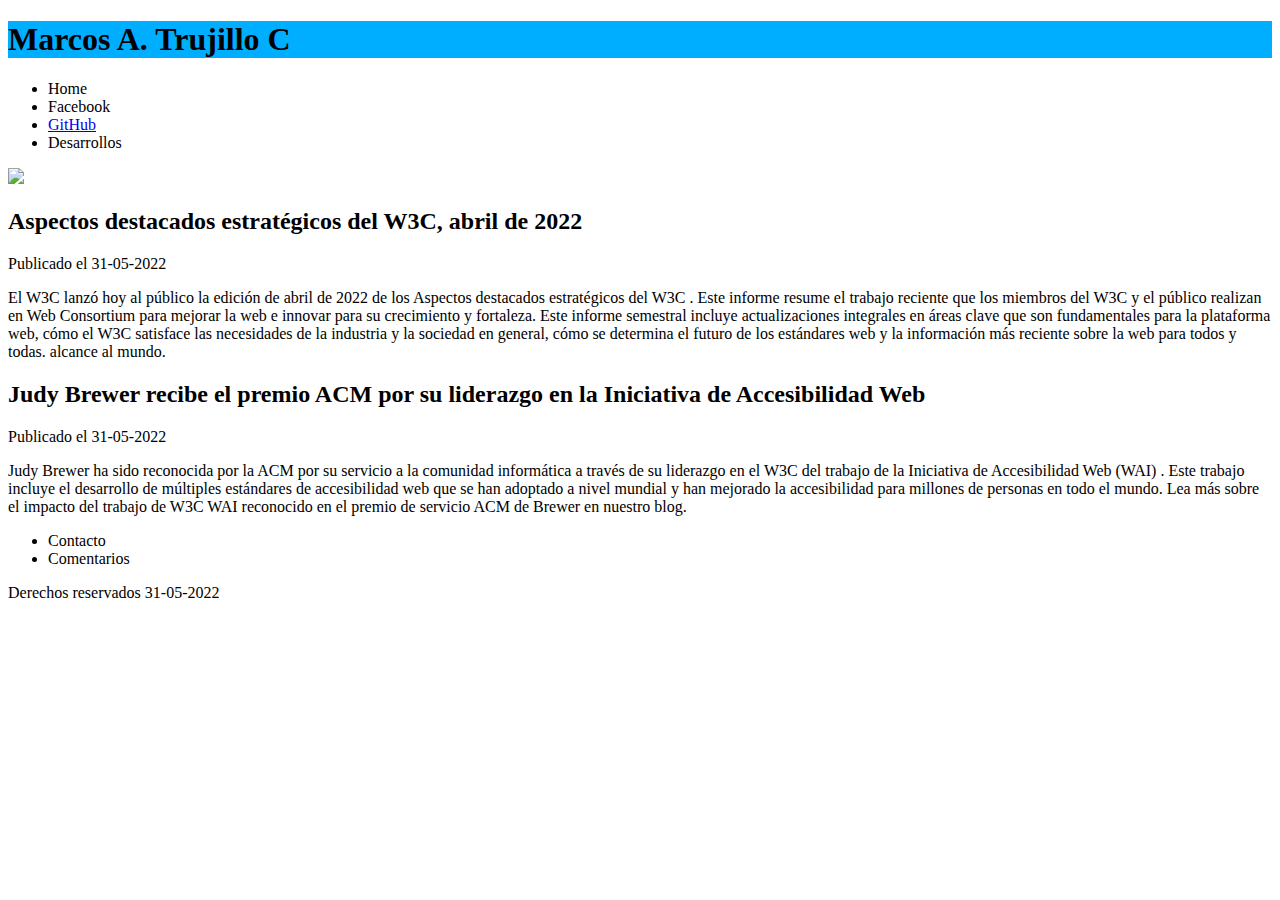
==== index.html @ f020f2ea "Inicio de portafolio prueba 1" ====
<!DOCTYPE html>
<html lang="es">
    <head>
        <meta charset="utf-8"/>
        <title>Portafolio Web</title>
        <meta name="author" content="Marcos Trujillo"/>
        <meta name="description" content="Portafolio personal de las aplicaciones en desarrollo o completadas"/>
        <meta name="keywords" content="Aplicacion de Inventario, Marcos Trujillo, Desarrollos, App"/>
    </head>
    <body> 
        <header style="background: rgb(0, 174, 255)">
            <h1>Marcos A. Trujillo C</h1>
        </header>
        <nav>
            <ul>
                <li>Home</li>
                <li>Facebook</li>
                <li><a href="https://github.com/MarcsAntonio">GitHub</a></li>
                <li>Desarrollos</li>
            </ul>
        </nav>

        <selection>
            <article>
                <img src="https://avatars.githubusercontent.com/u/71569909?s=400&u=35265430dc90ed13cbc87dc9819ce7b0c0b07b33&v=4"/>
                <h2>Aspectos destacados estratégicos del W3C, abril de 2022</h2>
                <time datetime="31-05-2022">Publicado el 31-05-2022</time>
                <p>El W3C lanzó hoy al público la edición de abril de 2022 de los Aspectos destacados estratégicos del W3C .

                    Este informe resume el trabajo reciente que los miembros del W3C y el público realizan en Web Consortium para mejorar la web e innovar para su crecimiento y fortaleza.
                    
                    Este informe semestral incluye actualizaciones integrales en áreas clave que son fundamentales para la plataforma web, cómo el W3C satisface las necesidades de la industria y la sociedad en general, cómo se determina el futuro de los estándares web y la información más reciente sobre la web para todos y todas. alcance al mundo.</p>
            </article>
            <article>
                <h2>Judy Brewer recibe el premio ACM por su liderazgo en la Iniciativa de Accesibilidad Web</h2>
                <time datetime="31-05-2022">Publicado el 31-05-2022</time>
                <p>Judy Brewer ha sido reconocida por la ACM  por su servicio a la comunidad informática a través de su liderazgo en el W3C del trabajo de la Iniciativa de Accesibilidad Web (WAI) .

                    Este trabajo incluye el desarrollo de múltiples estándares de accesibilidad web que se han adoptado a nivel mundial y han mejorado la accesibilidad para millones de personas en todo el mundo.
                    
                    Lea más sobre el impacto del trabajo de W3C WAI reconocido en el premio de servicio ACM de Brewer en nuestro blog.</p>
            </article>
        </selection>

        <aside>
            <ul>
                <li>Contacto</li>
                <li>Comentarios</li>
            </ul>
        </aside>
            
        <footer>
            Derechos reservados 31-05-2022
        </footer>
    </body>
</html>
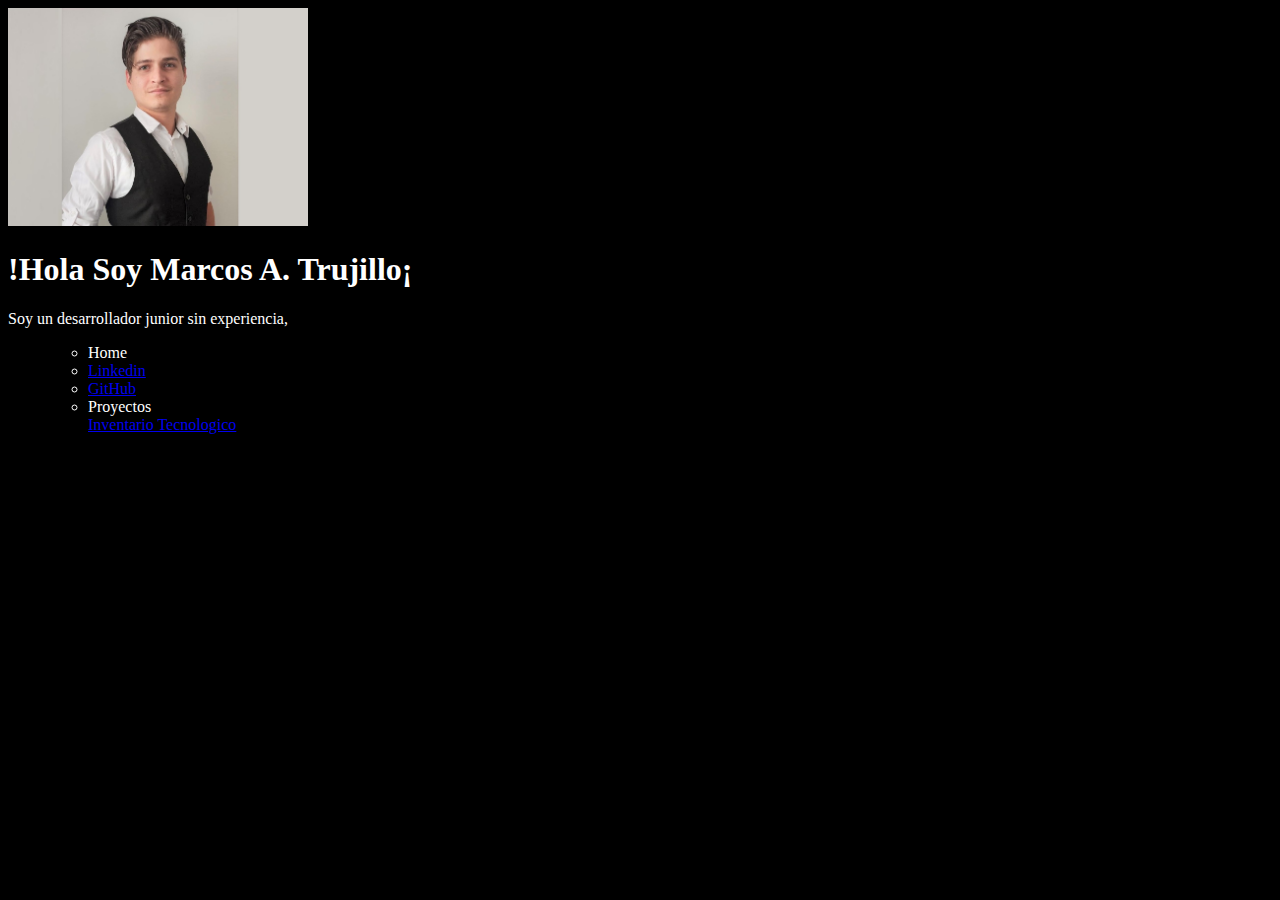
==== commit b8b200bf: "Actualizacion de Archivos" ====
--- a/index.html
+++ b/index.html
@@ -2,43 +2,44 @@
 <html lang="es">
     <head>
         <meta charset="utf-8"/>
-        <title>Portafolio Web</title>
+        <title>Portafolio</title>
         <meta name="author" content="Marcos Trujillo"/>
         <meta name="description" content="Portafolio personal de las aplicaciones en desarrollo o completadas"/>
         <meta name="keywords" content="Aplicacion de Inventario, Marcos Trujillo, Desarrollos, App"/>
+        <link rel="stylesheet" href="style.css">
     </head>
-    <body> 
-        <header style="background: rgb(0, 174, 255)">
-            <h1>Marcos A. Trujillo C</h1>
+    <body id="Fondo"> 
+        <img src="Imag/mt.jpg" width="300px"/>
+        <header id="Nombre">
+            <h1>!Hola Soy Marcos A. Trujillo¡</h1>
+            <p>
+                Soy un desarrollador junior sin experiencia, 
+            </p>
         </header>
-        <nav>
+        <nav id="Links">
             <ul>
+            <menu>
                 <li>Home</li>
-                <li>Facebook</li>
+                <li><a href="https://www.linkedin.com/in/marcos-antonio-trujillo-contreras-767026148/">Linkedin</a></li>
                 <li><a href="https://github.com/MarcsAntonio">GitHub</a></li>
-                <li>Desarrollos</li>
+                <li>Proyectos</li>
+                <a href="Page/InvBD1.html">Inventario Tecnologico</a>
+            </menu>
             </ul>
         </nav>
 
         <selection>
             <article>
-                <img src="https://avatars.githubusercontent.com/u/71569909?s=400&u=35265430dc90ed13cbc87dc9819ce7b0c0b07b33&v=4"/>
-                <h2>Aspectos destacados estratégicos del W3C, abril de 2022</h2>
-                <time datetime="31-05-2022">Publicado el 31-05-2022</time>
-                <p>El W3C lanzó hoy al público la edición de abril de 2022 de los Aspectos destacados estratégicos del W3C .
-
-                    Este informe resume el trabajo reciente que los miembros del W3C y el público realizan en Web Consortium para mejorar la web e innovar para su crecimiento y fortaleza.
-                    
-                    Este informe semestral incluye actualizaciones integrales en áreas clave que son fundamentales para la plataforma web, cómo el W3C satisface las necesidades de la industria y la sociedad en general, cómo se determina el futuro de los estándares web y la información más reciente sobre la web para todos y todas. alcance al mundo.</p>
+                <h2>Intereses</h2>
+                <p></p>
             </article>
             <article>
-                <h2>Judy Brewer recibe el premio ACM por su liderazgo en la Iniciativa de Accesibilidad Web</h2>
-                <time datetime="31-05-2022">Publicado el 31-05-2022</time>
-                <p>Judy Brewer ha sido reconocida por la ACM  por su servicio a la comunidad informática a través de su liderazgo en el W3C del trabajo de la Iniciativa de Accesibilidad Web (WAI) .
-
-                    Este trabajo incluye el desarrollo de múltiples estándares de accesibilidad web que se han adoptado a nivel mundial y han mejorado la accesibilidad para millones de personas en todo el mundo.
-                    
-                    Lea más sobre el impacto del trabajo de W3C WAI reconocido en el premio de servicio ACM de Brewer en nuestro blog.</p>
+                <h2>Metas</h2>
+                <p></p>
+            </article>
+            <article>
+                <h2>Contactame</h2>
+                <p></p>     
             </article>
         </selection>
 
--- a/style.css
+++ b/style.css
@@ -0,0 +1,24 @@
+#Nombre {
+color: white;
+}
+
+#Links {
+color: white;
+}
+
+#Fondo {
+background: rgb(0, 0, 0);
+
+}
+
+#Letras {
+Color: black
+}
+
+#Imagen {
+Color: 
+}
+
+#RedesIcono {
+Color: 
+}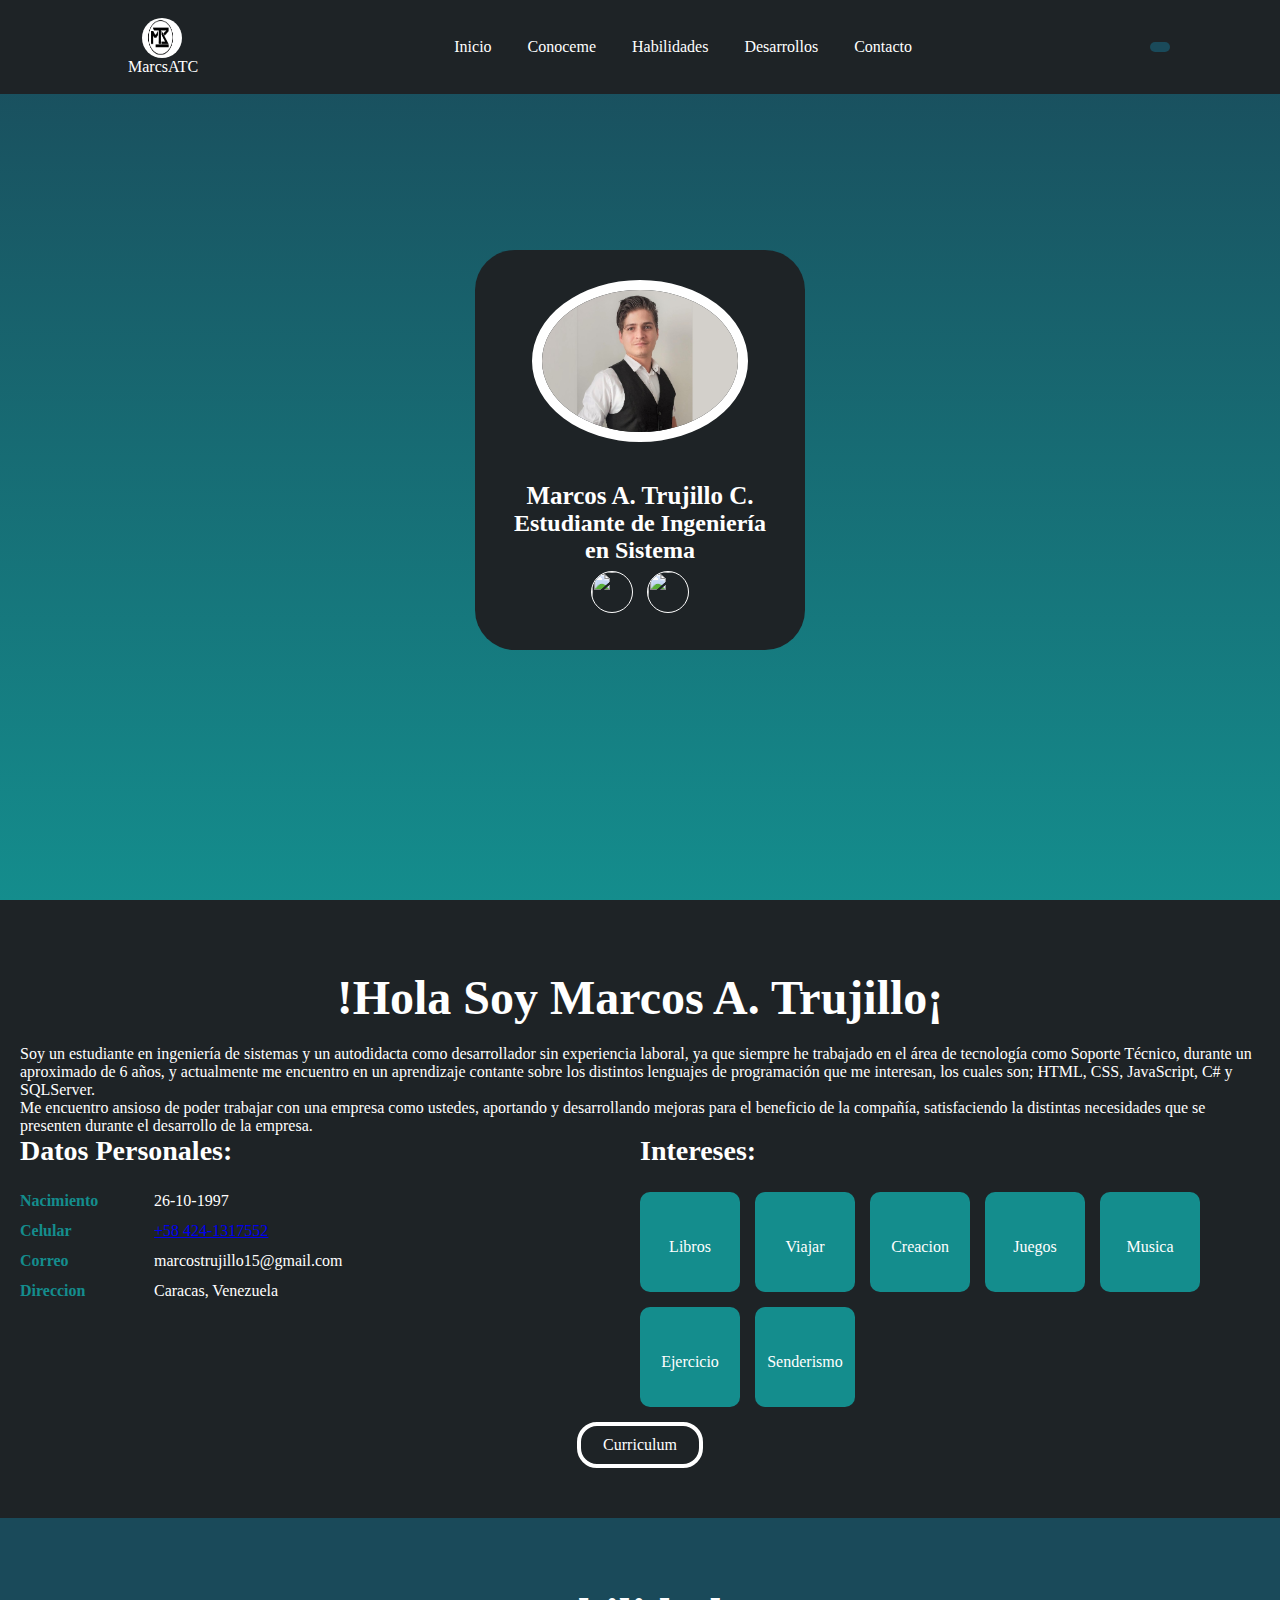
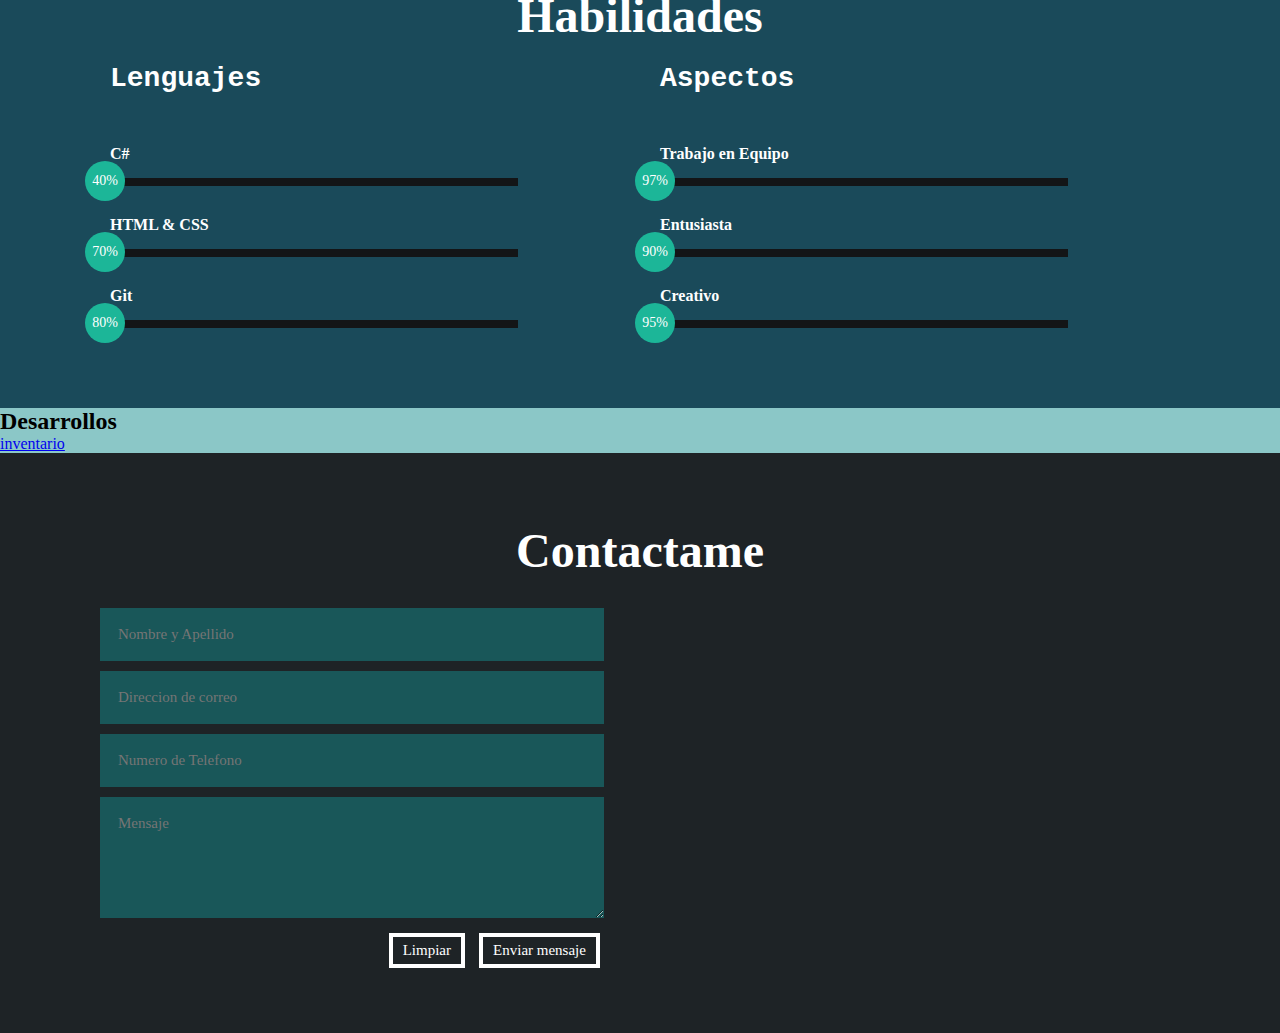
==== commit 21440e2e: "Actualizacion de Portafolio y correccion de errores" ====
--- a/index.html
+++ b/index.html
@@ -1,57 +1,220 @@
 <!DOCTYPE html>
 <html lang="es">
     <head>
+        <title>Portafolio</title>
         <meta charset="utf-8"/>
-        <title>Portafolio</title>
         <meta name="author" content="Marcos Trujillo"/>
         <meta name="description" content="Portafolio personal de las aplicaciones en desarrollo o completadas"/>
         <meta name="keywords" content="Aplicacion de Inventario, Marcos Trujillo, Desarrollos, App"/>
         <link rel="stylesheet" href="style.css">
+        <link rel="stylesheet" href="https://cdnjs.cloudflare.com/ajax/libs/font-awesome/6.2.0/css/all.min.css" integrity="sha512-xh6O/CkQoPOWDdYTDqeRdPCVd1SpvCA9XXcUnZS2FmJNp1coAFzvtCN9BmamE+4aHK8yyUHUSCcJHgXloTyT2A==" crossorigin="anonymous" referrerpolicy="no-referrer" />
     </head>
-    <body id="Fondo"> 
-        <img src="Imag/mt.jpg" width="300px"/>
-        <header id="Nombre">
-            <h1>!Hola Soy Marcos A. Trujillo¡</h1>
-            <p>
-                Soy un desarrollador junior sin experiencia, 
-            </p>
-        </header>
-        <nav id="Links">
-            <ul>
-            <menu>
-                <li>Home</li>
-                <li><a href="https://www.linkedin.com/in/marcos-antonio-trujillo-contreras-767026148/">Linkedin</a></li>
-                <li><a href="https://github.com/MarcsAntonio">GitHub</a></li>
-                <li>Proyectos</li>
-                <a href="Page/InvBD1.html">Inventario Tecnologico</a>
-            </menu>
-            </ul>
-        </nav>
-
-        <selection>
-            <article>
-                <h2>Intereses</h2>
-                <p></p>
-            </article>
-            <article>
-                <h2>Metas</h2>
-                <p></p>
-            </article>
-            <article>
+    <body> 
+        <!-- Contenedor del menu encabezado -->
+        <div class="contenedor-header">
+            <header>
+                <div class="logo">
+                    <a href="#inicio"><img src="Imag/Logo.png" alt="imagen logo">MarcsATC</a>
+                </div>
+                <nav id="nav">
+                    <ul>
+                        <li><a href="#inicio">Inicio</a></li>
+                        <li><a href="#conoceme">Conoceme</a></li>
+                        <li><a href="#habilidades">Habilidades</a></li>
+                        <li><a href="#desarrollos">Desarrollos</a></li>
+                        <li><a href="#contacto">Contacto</a></li>
+                    </ul>
+                </nav>
+                <div class="nav-responsive">
+                    <i class="fa-solid fa-bars"></i>
+                </div>
+            </header>
+        </div>
+        <!-- Contenedor del Perfil -->
+        <section class="inicio" id="inicio">
+            <div class="contenedor-banner">
+                <div class="contenedor-img">
+                    <img src="Imag/mt.jpg" alt="foto de perfil"/>
+                </div>
+                <h1>Marcos A. Trujillo C.</h1>
+                <h2>Estudiante de Ingeniería en Sistema</h2>
+                <div class="link">
+                    <a href="https://www.linkedin.com/in/marcos-antonio-trujillo-contreras-767026148/"><img src="Imag/linkedin (2).png" id="Linkedin"/></a>
+                    <a href="https://github.com/MarcsAntonio"><img src="Imag/Github.png" id="Github"/></a>
+                </div>
+            </div>
+        </section>
+        <!-- Conoceme -->
+        <section class="conoceme" id="conoceme">
+            <div class="contenedor-sobremi">
+                <h2>!Hola Soy Marcos A. Trujillo¡</h2>
+                <p>Soy un estudiante en ingeniería de sistemas y un autodidacta como desarrollador sin experiencia laboral, ya que siempre he trabajado en el área de tecnología como Soporte Técnico, durante un aproximado de 6 años, y actualmente me encuentro en un aprendizaje contante sobre los distintos lenguajes de programación que me interesan, los cuales son; HTML, CSS, JavaScript, C# y SQLServer.</p>
+                <p>Me encuentro ansioso de poder trabajar con una empresa como ustedes, aportando y desarrollando mejoras para el beneficio de la compañía, satisfaciendo la distintas necesidades que se presenten durante el desarrollo de la empresa.</p>
+                <div class="fila">
+                    <div class="col">
+                        <!-- Datos Personales -->
+                        <h3>Datos Personales:</h3>
+                        <ul>
+                            <li>
+                                <strong>Nacimiento</strong>
+                                <i class="fa-solid fa-cake-candles"></i>
+                                26-10-1997
+                            </li>
+                            <li>
+                                <strong>Celular</strong>
+                                <i class="fa-solid fa-phone"></i>
+                                <a href="https://wa.me/+584241317552">+58 424-1317552</a>
+                            </li>
+                            <li>
+                                <strong>Correo</strong>
+                                <i class="fa-solid fa-envelope"></i>
+                                marcostrujillo15@gmail.com
+                            </li>
+                            <li>
+                                <strong>Direccion</strong>
+                                <i class="fa-solid fa-location-dot"></i>
+                                Caracas, Venezuela
+                            </li>
+                        </ul>
+                    </div>
+                        <!--Intereses-->
+                    <div class="col">
+                        <h3>Intereses:</h3>
+                        <div class="contenedor-intereses">
+                            <div class="intereses">
+                                <i class="fa-solid fa-book"></i>
+                                <span>Libros</span>
+                            </div>
+                            <div class="intereses">
+                                <i class="fa-solid fa-plane"></i>
+                                <span>Viajar</span>
+                            </div>
+                            <div class="intereses">
+                                <i class="fa-solid fa-code"></i>
+                                <span>Creacion</span>
+                            </div>
+                            <div class="intereses">
+                                <i class="fa-solid fa-gamepad"></i>
+                                <span>Juegos</span>
+                            </div>
+                            <div class="intereses">
+                                <i class="fa-solid fa-music"></i>
+                                <span>Musica</span>
+                            </div>
+                            <div class="intereses">
+                                <i class="fa-solid fa-dumbbell"></i>
+                                <span>Ejercicio</span>
+                            </div>
+                            <div class="intereses">
+                                <i class="fa-solid fa-person-hiking"></i>
+                                <span>Senderismo</span>
+                            </div>
+                        </div>
+                    </div>
+                </div>
+            </div>
+            <button>
+                Curriculum <i class="fa-solid fa-download"></i>
+                <span class="overlay"></span>
+            </button>
+        </section>
+        <section class="habilidades" id="habilidades">
+            <div class="contenedor-habilidades">
+                <h2>Habilidades</h2>
+                <div class="fila">
+                    <div class="col">
+                        <h3>Lenguajes</h3>
+                        <div class="habilidad">
+                            <span>C#</span>
+                            <div class="barra-habilidades">
+                                <div class="progreso CSharp">
+                                    <span>40%</span>
+                                </div>
+                            </div>
+                        </div>
+                        <div class="habilidad">
+                            <span>HTML & CSS</span>
+                            <div class="barra-habilidades">
+                                <div class="progreso HTMLCSS">
+                                    <span>70%</span>
+                                </div>
+                            </div>
+                        </div>
+                        <div class="habilidad">
+                            <span>Git</span>
+                            <div class="barra-habilidades">
+                                <div class="progreso Git">
+                                    <span>80%</span>
+                                </div>
+                            </div>
+                        </div>
+                    </div>
+                    <div class="col">
+                        <h3>Aspectos</h3>
+                        <div class="habilidad">
+                            <span>Trabajo en Equipo</span>
+                            <div class="barra-habilidades">
+                                <div class="progreso TBE">
+                                    <span>97%</span>
+                                </div>
+                            </div>
+                        </div>
+                        <div class="habilidad">
+                            <span>Entusiasta</span>
+                            <div class="barra-habilidades">
+                                <div class="progreso Ent">
+                                    <span>90%</span>
+                                </div>
+                            </div>
+                        </div>
+                        <div class="habilidad">
+                            <span>Creativo</span>
+                            <div class="barra-habilidades">
+                                <div class="progreso Cre">
+                                    <span>95%</span>
+                                </div>
+                            </div>
+                        </div>
+                    </div>
+                </div>    
+            </div>
+        </section>
+        <section class="desarrollos" id="desarrollos">
+            <h2>Desarrollos</h2>
+                <a href="Page/InvBD1.html">inventario</a>
+            <p></p>
+        </section>
+        <section class="contacto" id="contacto">
+            <div class="contenedor-contacto">
                 <h2>Contactame</h2>
-                <p></p>     
-            </article>
-        </selection>
-
-        <aside>
-            <ul>
-                <li>Contacto</li>
-                <li>Comentarios</li>
-            </ul>
-        </aside>
-            
+                <div class="fila">
+                    <!--Datos-->
+                    <div class="col">
+                        <input type="text" name="Usuario" placeholder="Nombre y Apellido" id="nombre" required>
+                        <input type="email" name="Correo" placeholder="Direccion de correo" id="correo" required>
+                        <input type="number" name="Numero de Celular" placeholder="Numero de Telefono" id="telefono" min="0" required>
+                        <textarea placeholder="Mensaje" cols="30" rows="5" name="comenatrio" id="comentario"></textarea>
+                        <div class="botones">
+                            <button type="reset">
+                                Limpiar
+                                <span class="overlay"></span>
+                            </button>
+                            <button type="submit" id="submit">
+                                Enviar mensaje
+                                <i class="fa-solid fa-envelope"></i>
+                                <span class="overlay"></span>
+                            </button>
+                        </div>
+                    </div>
+                    <br>
+                    <!--Mapa-->
+                    <div class="col">
+                        <iframe src="https://www.google.com/maps/embed?pb=!1m18!1m12!1m3!1d7846.151218393982!2d-66.87967472554894!3d10.49470591943864!2m3!1f0!2f0!3f0!3m2!1i1024!2i768!4f13.1!3m3!1m2!1s0x8c2a58e2736a4b19%3A0x971709a23ba9651a!2sLas%20Delicias%2C%20Caracas%201050%2C%20Distrito%20Capital!5e0!3m2!1ses!2sve!4v1669314837318!5m2!1ses!2sve" style="border:0;" allowfullscreen="" loading="lazy" referrerpolicy="no-referrer-when-downgrade"></iframe>
+                    </div>
+                </div>
+            </div>
+        </section>
         <footer>
-            Derechos reservados 31-05-2022
         </footer>
     </body>
 </html>--- a/style.css
+++ b/style.css
@@ -1,24 +1,407 @@
-#Nombre {
-color: white;
-}
-
-#Links {
-color: white;
-}
-
-#Fondo {
-background: rgb(0, 0, 0);
-
-}
-
-#Letras {
-Color: black
-}
-
-#Imagen {
-Color: 
-}
-
-#RedesIcono {
-Color: 
+@import url('https://fonts.googleapis.com/css2? family= Righteous & family= Work+Sans:wght@100;300;400;600;800 & display=swap');
+*{
+    box-sizing: border-box;
+    font-family: 'Work Sans';
+    margin: 0;
+    padding: 0;
+}
+
+/*te desliza a la pequeña parte de la pagina en la barra superior*/
+html{
+    scroll-behavior: smooth;
+}
+
+/*Menu*/
+.contenedor-header{
+    background: #1e2326;
+    position: fixed;
+    width: 100%;
+    top: 0;
+    left: 0;
+    z-index: 99;
+}
+.contenedor-header header{
+    max-width: 1100px;
+    margin: auto;
+    display: flex;
+    justify-content: space-between;
+    align-items: center;
+    padding: 15px 20px;
+}
+.contenedor-header header .logo a img{
+    width: 40px;
+    height: 40px;
+    margin-left: 14px;
+    border-radius: 30px;
+    align-items: center;
+}
+.contenedor-header header .logo a{
+    display: flex;
+    flex-direction: column;
+    justify-items: center;
+    color: #fff;
+    margin: 0 15px;
+    padding: 3px;
+    transition: .2s;
+    text-decoration: none;
+}
+.contenedor-header header ul{
+    display: flex;
+    list-style: none;
+}
+.contenedor-header header nav ul li a{
+    text-align: none;
+    color: #fff;
+    margin: 0 15px;
+    padding: 3px;
+    transition: .5s;
+    text-decoration: none;
+}
+.contenedor-header header nav ul li a:hover{
+    color: #148D8D;
+}
+.nav-responsive{
+    background-color: #1a4a5a;
+    color: #fff;
+    padding: 5px 10px;
+    border-radius: 5px;
+    cursor: pointer;
+    object-fit: ;
+}
+
+/* Contenedor del Perfil */
+.inicio{
+    background: linear-gradient(to top,#148D8D, #1a4a5a), url(Imag/mt.jpg);
+    background-size: cover;
+    height: 100vh;
+    color: #fff;
+    display: flex;
+    align-items: center;
+}
+
+.inicio .contenedor-banner{
+    padding: 30px;
+    background-color: #1e2326;
+    max-width: 330px;
+    margin: auto;
+    text-align: center;
+    border-radius: 40px;
+}
+.inicio .contenedor-banner img{
+    margin-top: 40px;
+    border: 10px solid #fff;
+    display: block;
+    width: 80%;
+    margin: auto;
+    border-radius: 100%;
+}
+.inicio .contenedor-banner h1{
+    margin-top: 40px;
+    font-size: 25px;
+    font-family: 'Righteous';
+}
+.inicio.contenedor-banner h2{
+    font-size: 15px;
+    font-weight: normal;
+}
+.inicio .contenedor-banner .link a img{
+    color:#fff;
+    display: inline-block;
+    text-decoration: none;
+    border: 1px solid #fff;
+    border-radius: 100%;
+    width: 42px;
+    height: 42px;
+    line-height: 42px;
+    margin: 7px 5px;
+    font-size: 20px;
+    transition: .3s;
+}
+
+/*al posicionar el cursor por la imagen cambia el color*/
+/*.inicio.contenedor-banner .link a img:hover{
+    background-color: #148D8D;
+    color: #148D8D;
+}*/
+
+/*Contenedor de conoceme*/
+
+.conoceme{
+    background-color:#1e2326;
+    color: #fff;
+    padding: 50px 20px;
+}
+.conoceme .section-sobremi{
+    max-width: 1150px;
+    margin: auto;
+}
+.conoceme h2{
+    font-size: 48px;
+    font-family: 'Righteous';
+    text-align: center;
+    padding: 20px 0;
+}
+.conoceme .section-sobremi p{
+    font: 18px;
+    line-height: 20px;
+    margin-bottom: 20px;
+}
+.conoceme .contenedor-sobremi p span{
+    color: #148D8D;
+    font-weight: bold;
+}
+.conoceme .fila{
+    display: flex;
+}
+.conoceme .fila .col{
+    width: 50%;
+}
+.conoceme .fila .col h3{
+    font-size:28px;
+    font-family: 'Righteous';
+    margin-bottom: 25px;
+}
+.conoceme .fila .col ul{
+    list-style: none;
+}
+.conoceme .fila .col ul li{
+    margin: 12px 0;
+}
+
+.conoceme .fila .col ul li strong{
+    display: inline-block;
+    color: #148D8D;
+    width: 130px;
+}
+.conoceme .fila .col ul li span{
+    background-color: #148D8D;
+    padding: 3px;
+    font-weight: bold;
+    border-radius:5px;
+}
+.conoceme .fila .col .contenedor-intereses{
+    display: flex;
+    flex-wrap: wrap;
+}
+.conoceme .fila .col .contenedor-intereses .intereses{
+    width: 100px;
+    height: 100px;
+    background-color: #148D8D;
+    border-radius: 10px;
+    margin: 0 15px 15px 0;
+    display: flex;
+    flex-direction: column;
+    align-items: center;
+    justify-content: center;
+    transition: .3s;
+}
+.conoceme .fila .col .contenedor-intereses .intereses:hover{
+    color: #1a4a5a;
+}
+.conoceme .fila .col .contenedor-intereses .intereses i{
+    font-size: 30px;
+    margin-bottom: 10px;
+}
+.conoceme button{
+    cursor: pointer;
+    background-color: transparent;
+    border: 4px solid #fff;
+    width: fit-content;
+    display: block;
+    margin: auto;
+    padding: 10px 22px;
+    font-size: 16px;
+    color: #fff;
+    position: relative;
+    z-index: 10;
+    border-radius: 20px;
+}
+.conoceme button .overlay{
+    position: absolute;
+    top: 0;
+    left: 0;
+    width: 0;
+    height: 100%;
+    z-index: -1;
+    transition: 1s;
+    border-radius: 15px;
+}
+.conoceme button:hover .overlay{
+    background-color: #1cb698;
+    width: 100%;
+}
+
+/*Contenedor de habilidades*/
+
+.habilidades{
+    background-color: #1a4a5a;
+    color: #fff;
+    padding: 50px 20px;
+}
+.habilidades .contenedor-habilidades{
+    max-width: 1100px;
+    margin: auto;
+}
+.habilidades h2{
+    font-size: 48px;
+    font-family: 'Righteous';
+    text-align: center;
+    padding: 20px 0;
+}
+.habilidades .contenedor-habilidades .fila{
+    display: flex;
+}
+.habilidades .contenedor-habilidades .fila .col{
+    width: 50%;
+    padding: 0 20px;
+}
+.habilidades .contenedor-habilidades .fila .col h3{
+    font-size: 28px;
+    font-family: 'Courier New', Courier, monospace;
+    margin-bottom: 10%;
+}
+.habilidades .contenedor-habilidades .fila .col .habilidad > span{
+    font-weight: bold;
+    display: block;
+    margin-bottom: 15px;
+}
+.habilidades .contenedor-habilidades .fila .col .habilidad .barra-habilidades{
+    height: 8px;
+    width: 80%;
+    background-color: #131517;
+    position: relative;
+    margin-bottom: 30px;
+}
+.habilidades .contenedor-habilidades .fila .col .habilidad .barra-habilidades .progreso{
+    background-color: #1cb698;
+    position: absolute;
+    top: 0;
+    left: 0;
+    height: 8px;
+}
+.habilidades .barra-habilidades span{
+    position: absolute;
+    height: 40px;
+    width: 40px;
+    background-color: #1cb698;
+    border-radius: 50px;
+    line-height: 40px;
+    text-align: center;
+    top: -17px;
+    right: -15px;
+    font-size: 14px;
+}
+.habilidades .contenedor-habilidades .fila .col .habilidad .CSharp{
+    width: 0%;
+    animation: 2s CSharp forwards;
+}
+@keyframes CSharp{
+    0%{width: 0%;}
+    100%{width: 40%;} 
+}
+.habilidades .contenedor-habilidades .fila .col .habilidad .HTMLCSS{
+    width: 0%;
+    animation: 2s HTMLCSS forwards;
+}
+@keyframes HTMLCSS{
+    0%{width: 0%;}
+    100%{width: 70%;} 
+}
+.habilidades .contenedor-habilidades .fila .col .habilidad .Git{
+    width: 0%;
+    animation: 2s Git forwards;
+}
+@keyframes Git{
+    0%{width: 0%;}
+    100%{width: 80%;} 
+}
+.habilidades .contenedor-habilidades .fila .col .habilidad .TBE{
+    width: 0%;
+    animation: 2s TBE forwards;
+}
+@keyframes TBE{
+    0%{width: 0%;}
+    100%{width: 97%;} 
+}
+.habilidades .contenedor-habilidades .fila .col .habilidad .Ent{
+    width: 0%;
+    animation: 2s Ent forwards;
+}
+@keyframes Ent{
+    0%{width: 0%;}
+    100%{width: 90%;} 
+}
+.habilidades .contenedor-habilidades .fila .col .habilidad .Cre{
+    width: 0%;
+    animation: 2s Cre forwards;
+}
+@keyframes Cre{
+    0%{width: 0%;}
+    100%{width: 95%;} 
+}
+
+/*Contenedor de desarrollos*/
+
+.desarrollos{
+    background-color: #148d8d7e;
+}
+
+/*Contenedor de contacto*/
+
+.contacto{
+    background-image: url(/Imag/blue-the-world-black-background-world-map-mainland-hd-wallpaper-preview.jpg);
+    background-position: center;
+    background-color: #1e2326;
+    color: #fff;
+    padding: 50px 0;
+}
+.contacto .contenedor-contacto{
+    max-width: 1100px;
+    margin: auto;
+}
+.contacto h2{
+    font-size: 48px;
+    font-family: 'Righteous';
+    text-align: center;
+    padding: 20px 0;
+}
+.contacto .fila{
+    display: flex;
+}
+.contacto .col{
+    width: 50%;
+    padding: 10px;
+    position: relative;
+}
+.contacto .col input, .contacto .col textarea{
+    display: block;
+    width: 95%;
+    padding: 18px;
+    border: none;
+    margin-bottom: 10px;
+    background-color: #148d8d7e;
+    color: #fff;
+    font-size: 15px;
+}
+.contenedor-contacto .col .botones button{
+    cursor: pointer;
+    background-color: transparent;
+    border: 4px solid #fff;
+    width: fit-content;
+    display: inline-block;
+    margin: 1%;
+    padding: 5px 10px;
+    font-size: 15px;
+    color: #fff;
+    position: relative;
+    z-index: 10;
+}
+.contenedor-contacto .col .botones{
+    text-align: right;
+    margin-right: 25px;
+}
+.contenedor-contacto .col iframe{
+    display: flex;
+    width: 100%;
+    height: 100%;
 }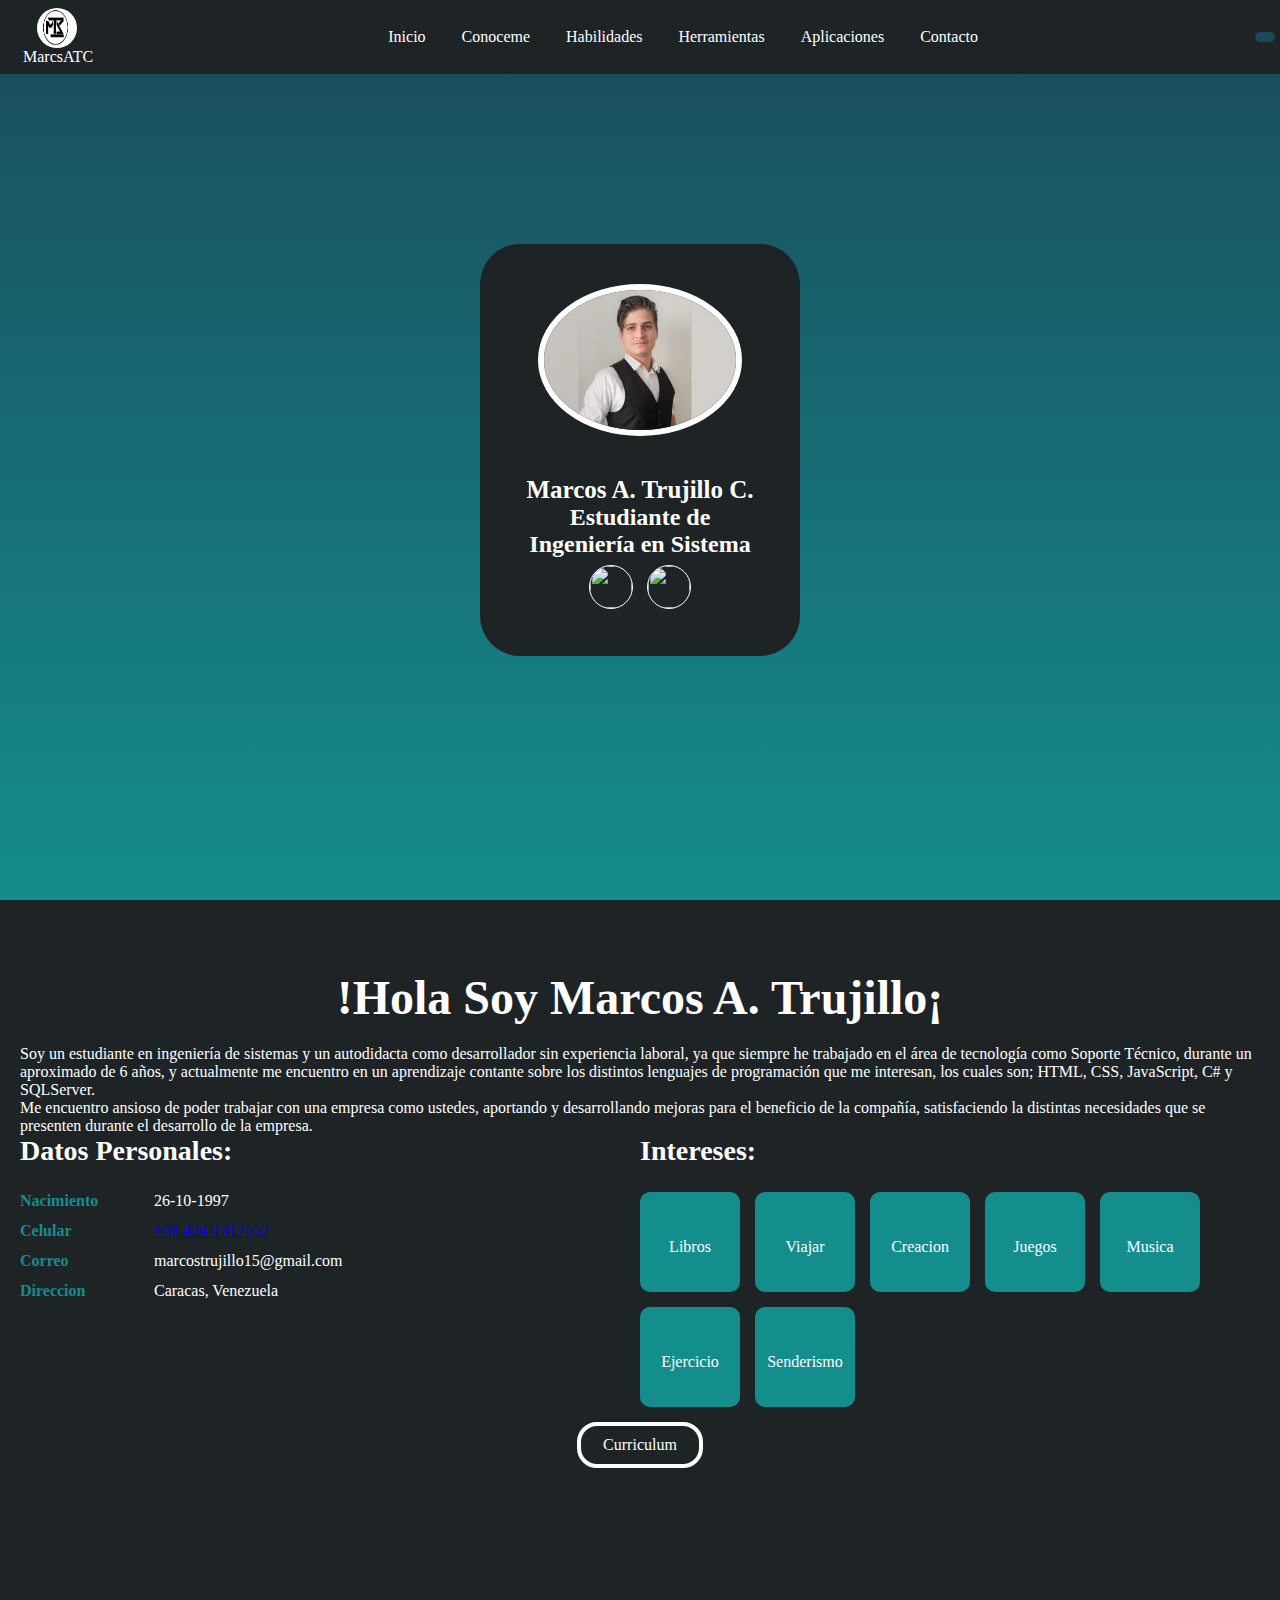
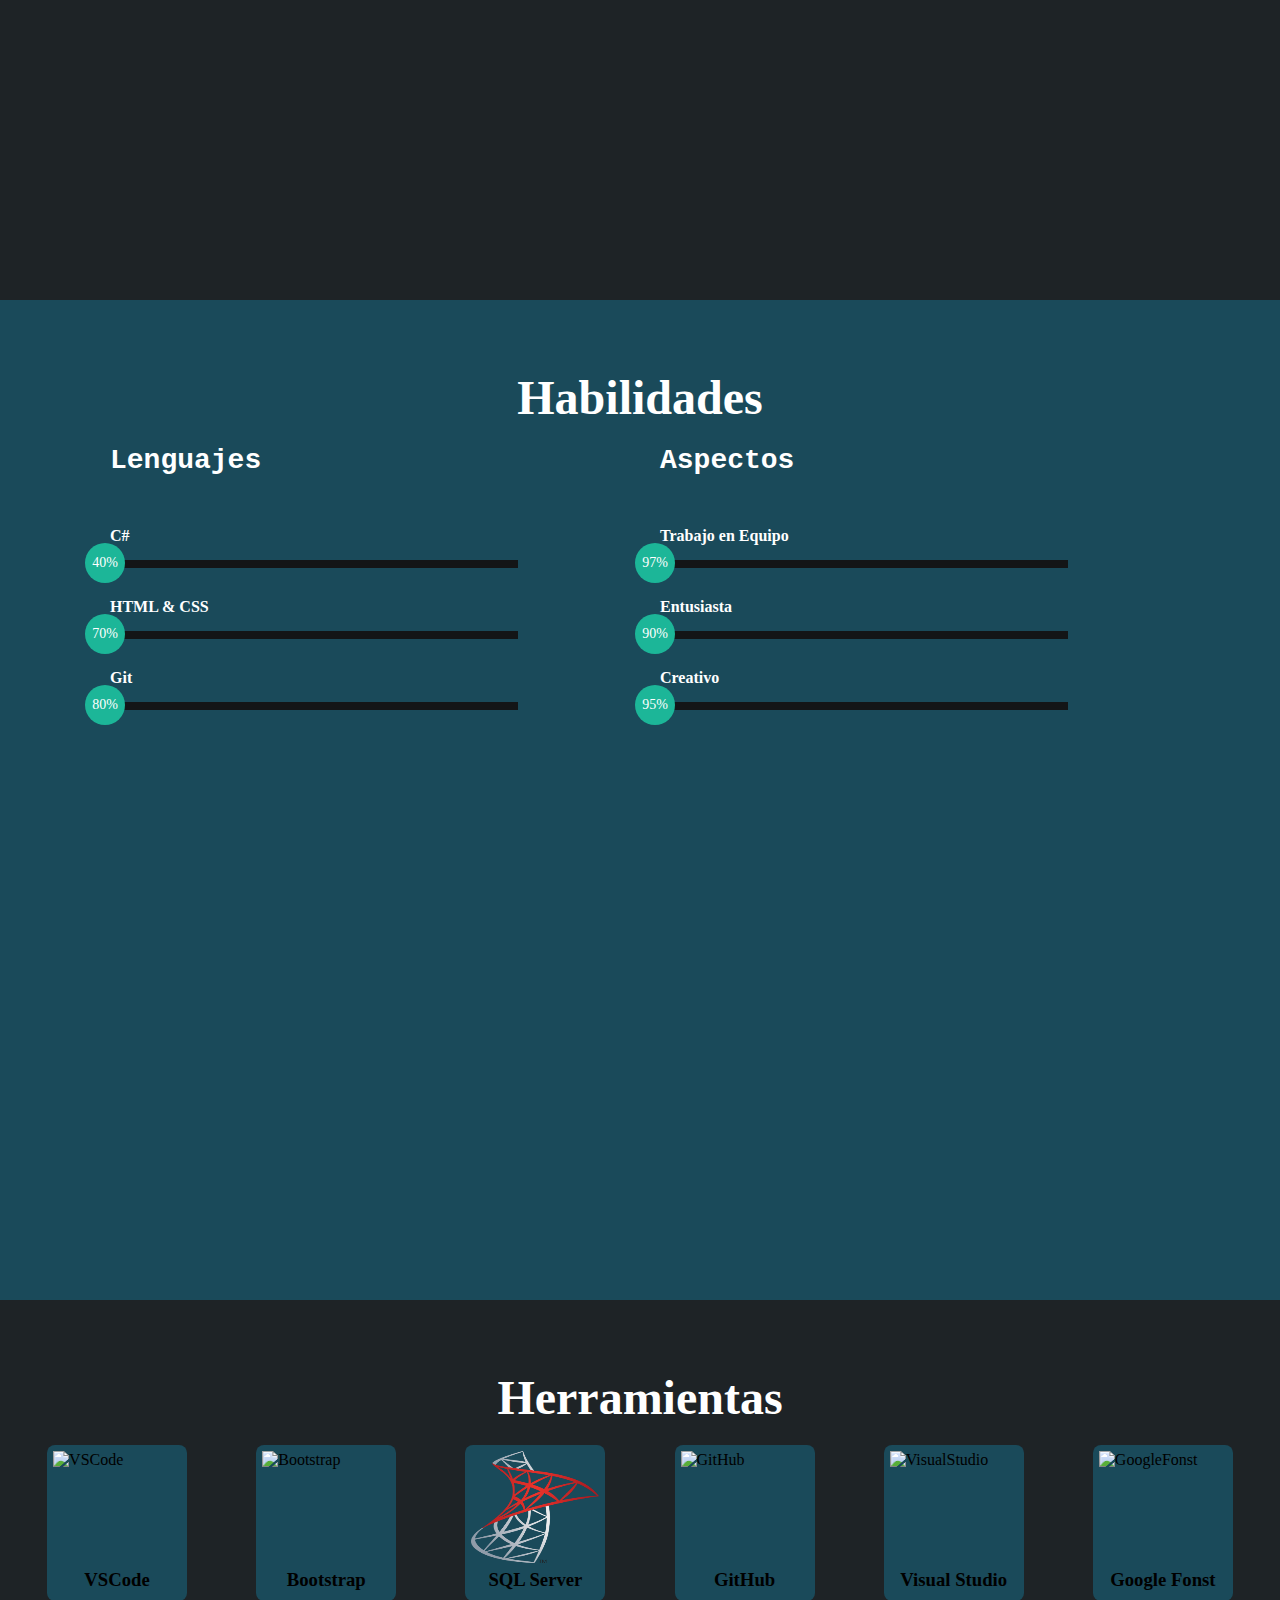
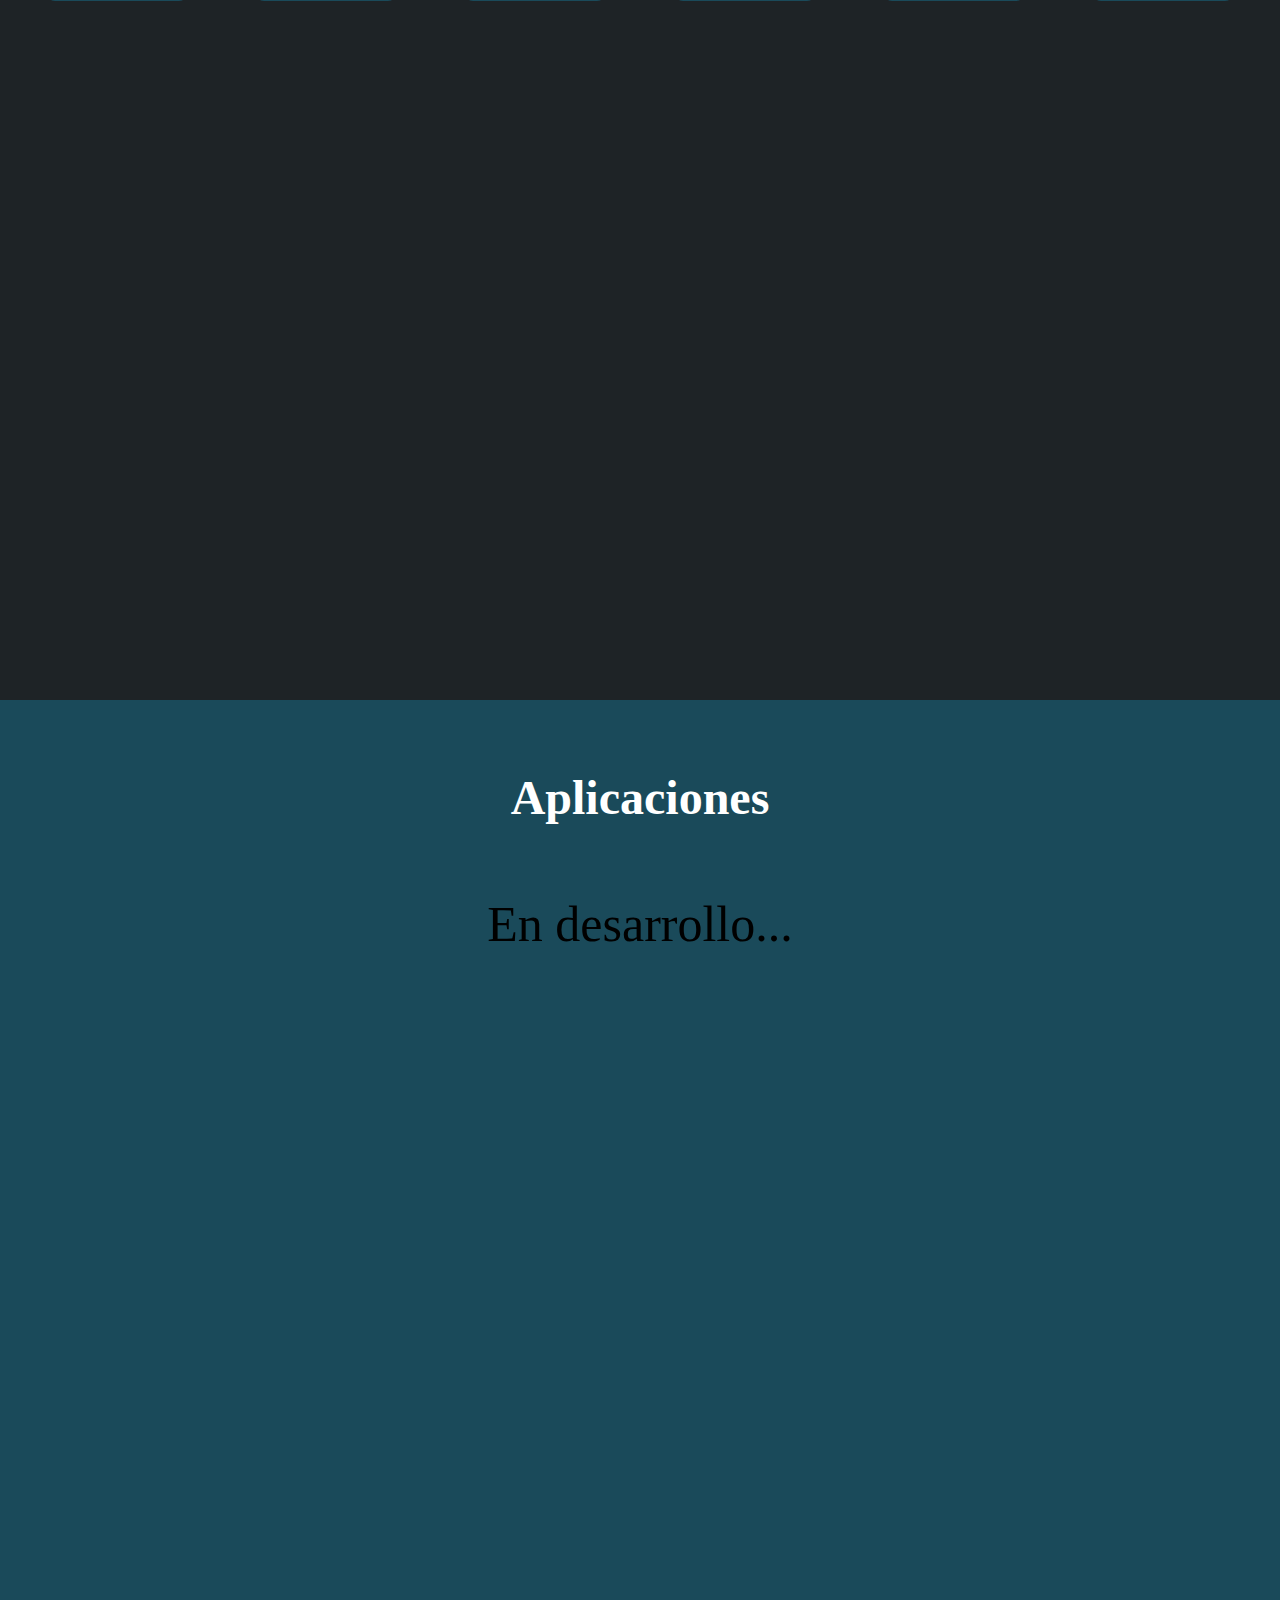
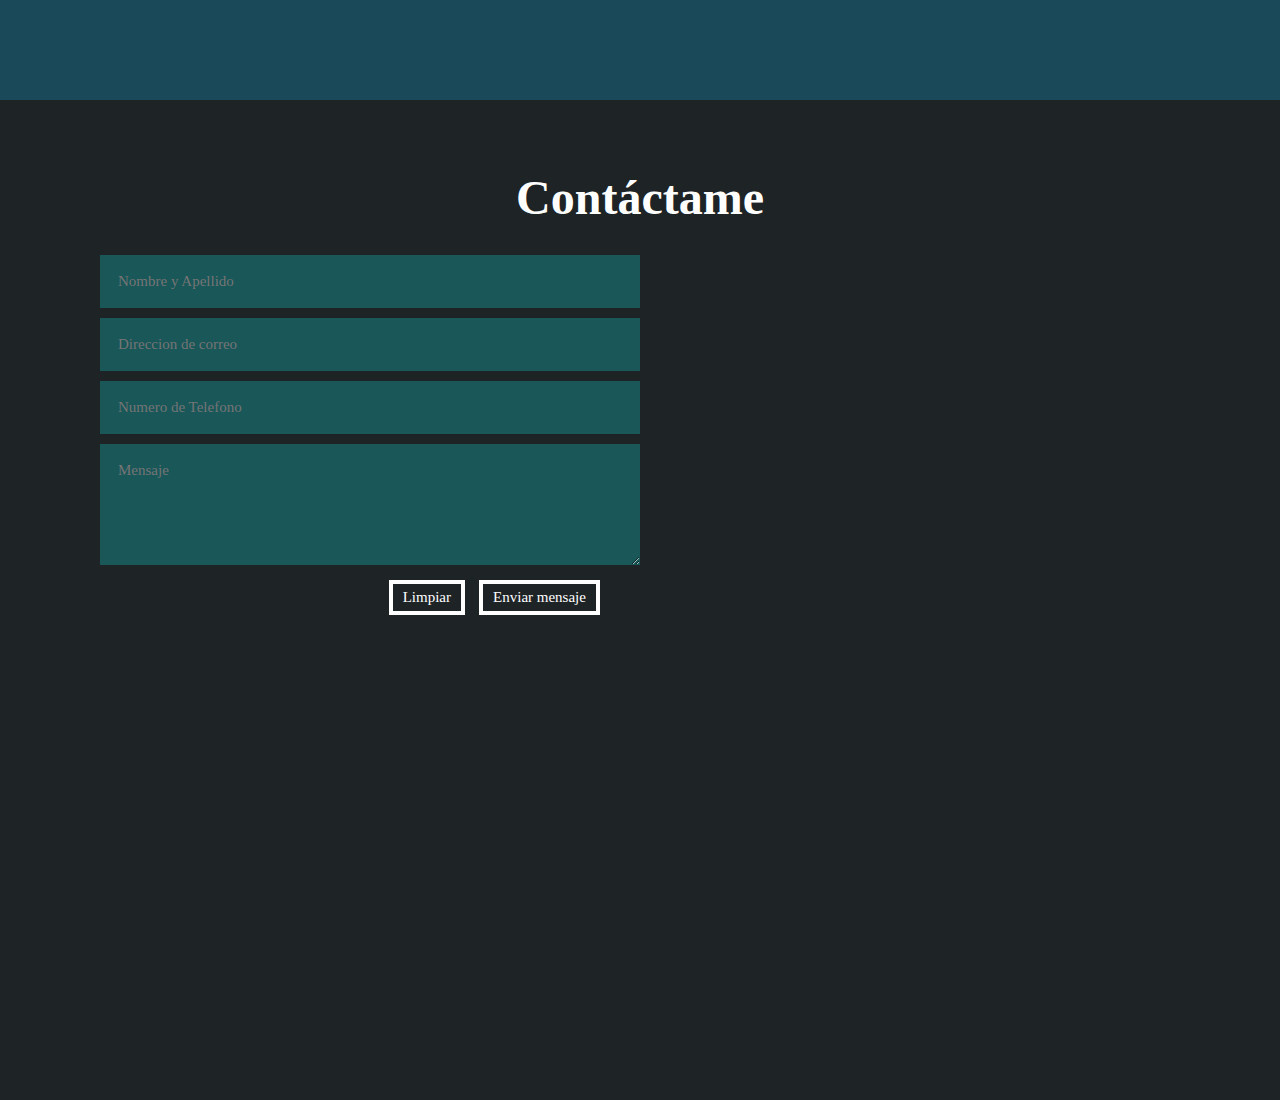
==== commit 72ca914b: "Ajuste de estilos en css, herramientas, app y ini" ====
--- a/index.html
+++ b/index.html
@@ -21,7 +21,8 @@
                         <li><a href="#inicio">Inicio</a></li>
                         <li><a href="#conoceme">Conoceme</a></li>
                         <li><a href="#habilidades">Habilidades</a></li>
-                        <li><a href="#desarrollos">Desarrollos</a></li>
+                        <li><a href="#herramientas">Herramientas</a></li>
+                        <li><a href="#aplicaciones">Aplicaciones</a></li>
                         <li><a href="#contacto">Contacto</a></li>
                     </ul>
                 </nav>
@@ -179,14 +180,75 @@
                 </div>    
             </div>
         </section>
-        <section class="desarrollos" id="desarrollos">
-            <h2>Desarrollos</h2>
-                <a href="Page/InvBD1.html">inventario</a>
-            <p></p>
+        <section class="herramientas" id="herramientas">
+            <div class="container">
+                <h2>Herramientas</h2>
+                <div class="container-tools">
+                    <div class="contenido" id="contenido">
+                        <div class="img-cont">
+                            <img src="Imag/vs-code-responsive-01-1.png" alt="VSCode">
+                        </div>
+                        <div class="name">
+                            <h3>VSCode</h3>
+                        </div>
+                    </div>
+                    <div class="contenido" id="contenido">
+                        <div class="img-cont">
+                            <img src="/Imag/bootstrap-logo-shadow.png" alt="Bootstrap">
+                        </div>
+                        <div class="name">
+                            <h3>Bootstrap</h3>
+                        </div>
+                    </div>
+                    <div class="contenido" id="contenido">
+                        <div class="img-cont">
+                            <img src="Imag/microsoft-sql-server-database-microsoft.png" alt="SQL-Server">
+                        </div>
+                        <div class="name">
+                            <h3>SQL Server</h3>
+                        </div>
+                    </div>
+                    <div class="contenido" id="contenido">
+                        <div class="img-cont">
+                            <img src="/Imag/gh-desktop.png" alt="GitHub">
+                        </div>
+                        <div class="name">
+                            <h3>GitHub</h3>
+                        </div>
+                    </div>
+                    <div class="contenido" id="contenido">
+                        <div class="img-cont">
+                            <img src="/Imag/Product-Icon.svg" alt="VisualStudio">
+                        </div>
+                        <div class="name">
+                            <h3>Visual Studio</h3>
+                        </div>
+                    </div>
+                    <div class="contenido" id="contenido">
+                        <div class="img-cont">
+                            <img src="/Imag/Google-Fonts-Logo.png" alt="GoogleFonst">
+                        </div>
+                        <div class="name">
+                            <h3>Google Fonst</h3>
+                        </div>
+                    </div>
+                </div>
+            </div>
+        </section>
+        <section class="aplicaciones" id="aplicaciones">
+            <div class="container-app">
+                <h2>Aplicaciones</h2>
+                <div class="contenido-app">
+                    <div class="ico-load">
+                        <i class="fa-solid fa-screwdriver-wrench"></i>
+                    </div>
+                    <span>En desarrollo...</span>
+                </div>
+            </div>
         </section>
         <section class="contacto" id="contacto">
             <div class="contenedor-contacto">
-                <h2>Contactame</h2>
+                <h2>Contáctame</h2>
                 <div class="fila">
                     <!--Datos-->
                     <div class="col">
--- a/style.css
+++ b/style.css
@@ -1,6 +1,5 @@
-@import url('https://fonts.googleapis.com/css2? family= Righteous & family= Work+Sans:wght@100;300;400;600;800 & display=swap');
 *{
-    box-sizing: border-box;
+    /* box-sizing: border-box; */
     font-family: 'Work Sans';
     margin: 0;
     padding: 0;
@@ -11,6 +10,13 @@
     scroll-behavior: smooth;
 }
 
+.conoceme h2,.habilidades h2,.herramientas h2,.aplicaciones h2,.contacto h2{
+    font-size: 48px;
+    font-family: 'Righteous';
+    text-align: center;
+    padding: 20px 0;
+    color: #fff;
+}
 /*Menu*/
 .contenedor-header{
     background: #1e2326;
@@ -21,12 +27,12 @@
     z-index: 99;
 }
 .contenedor-header header{
-    max-width: 1100px;
+    max-width: inherit;
     margin: auto;
     display: flex;
     justify-content: space-between;
     align-items: center;
-    padding: 15px 20px;
+    padding: 5px 5px;
 }
 .contenedor-header header .logo a img{
     width: 40px;
@@ -66,7 +72,6 @@
     padding: 5px 10px;
     border-radius: 5px;
     cursor: pointer;
-    object-fit: ;
 }
 
 /* Contenedor del Perfil */
@@ -80,16 +85,16 @@
 }
 
 .inicio .contenedor-banner{
-    padding: 30px;
+    padding: 2.5em;
     background-color: #1e2326;
-    max-width: 330px;
+    max-width: 15em;
     margin: auto;
     text-align: center;
     border-radius: 40px;
 }
 .inicio .contenedor-banner img{
     margin-top: 40px;
-    border: 10px solid #fff;
+    border: 0.4em solid #fff;
     display: block;
     width: 80%;
     margin: auto;
@@ -118,29 +123,17 @@
     transition: .3s;
 }
 
-/*al posicionar el cursor por la imagen cambia el color*/
-/*.inicio.contenedor-banner .link a img:hover{
-    background-color: #148D8D;
-    color: #148D8D;
-}*/
-
-/*Contenedor de conoceme*/
-
 .conoceme{
     background-color:#1e2326;
     color: #fff;
     padding: 50px 20px;
+    height: 100vh;
 }
 .conoceme .section-sobremi{
     max-width: 1150px;
     margin: auto;
 }
-.conoceme h2{
-    font-size: 48px;
-    font-family: 'Righteous';
-    text-align: center;
-    padding: 20px 0;
-}
+
 .conoceme .section-sobremi p{
     font: 18px;
     line-height: 20px;
@@ -237,17 +230,13 @@
     background-color: #1a4a5a;
     color: #fff;
     padding: 50px 20px;
+    height: 100vh;
 }
 .habilidades .contenedor-habilidades{
     max-width: 1100px;
     margin: auto;
 }
-.habilidades h2{
-    font-size: 48px;
-    font-family: 'Righteous';
-    text-align: center;
-    padding: 20px 0;
-}
+
 .habilidades .contenedor-habilidades .fila{
     display: flex;
 }
@@ -340,10 +329,69 @@
     100%{width: 95%;} 
 }
 
+/*Contenedor de herramientas*/
+
+.herramientas{
+    background-color: #1e2326;
+    height: 100vh;
+    padding: 50px 20px;
+}
+
+.container-tools{
+    display: flex;
+    flex-direction: row;
+    flex-wrap: wrap;
+    justify-content: center;
+    gap: 15px;
+    scroll-behavior: smooth;
+}
+.contenido{
+    background-color: #1a4a5a;
+    border-radius: 8px;
+    margin: auto;
+}
+.contenido .img-cont{
+    display: flex;
+    justify-content: center;
+    width: 100%;
+    height: 100%;
+}
+.contenido .img-cont img{
+    margin: 1px;
+    padding: 5px;
+    width: 8em;
+    height: 7em;
+    align-self: center;
+}
+.contenido .name{
+    /* background-color: #046868; */
+    text-align: center;
+    height: 2em;
+}
+
 /*Contenedor de desarrollos*/
-
-.desarrollos{
-    background-color: #148d8d7e;
+.aplicaciones{
+    background-color: #1a4a5a;
+    height: 100vh;
+    padding: 50px 20px;
+}
+.aplicaciones .contenido-app{
+    display: flex;
+    flex-direction: column;
+    flex-wrap: wrap;
+    align-items: center;
+}
+.aplicaciones .contenido-app .ico-load i{
+    margin-top: 100px;
+    font-size: 90px;
+    margin-bottom: 10px;
+    align-items: center;
+}
+.container-app .contenido-app span{
+    text-justify:auto;
+    align-items: center;
+    margin-top: 50px;
+    font-size: 50px;
 }
 
 /*Contenedor de contacto*/
@@ -354,17 +402,13 @@
     background-color: #1e2326;
     color: #fff;
     padding: 50px 0;
+    height: 100vh;
 }
 .contacto .contenedor-contacto{
     max-width: 1100px;
     margin: auto;
 }
-.contacto h2{
-    font-size: 48px;
-    font-family: 'Righteous';
-    text-align: center;
-    padding: 20px 0;
-}
+
 .contacto .fila{
     display: flex;
 }
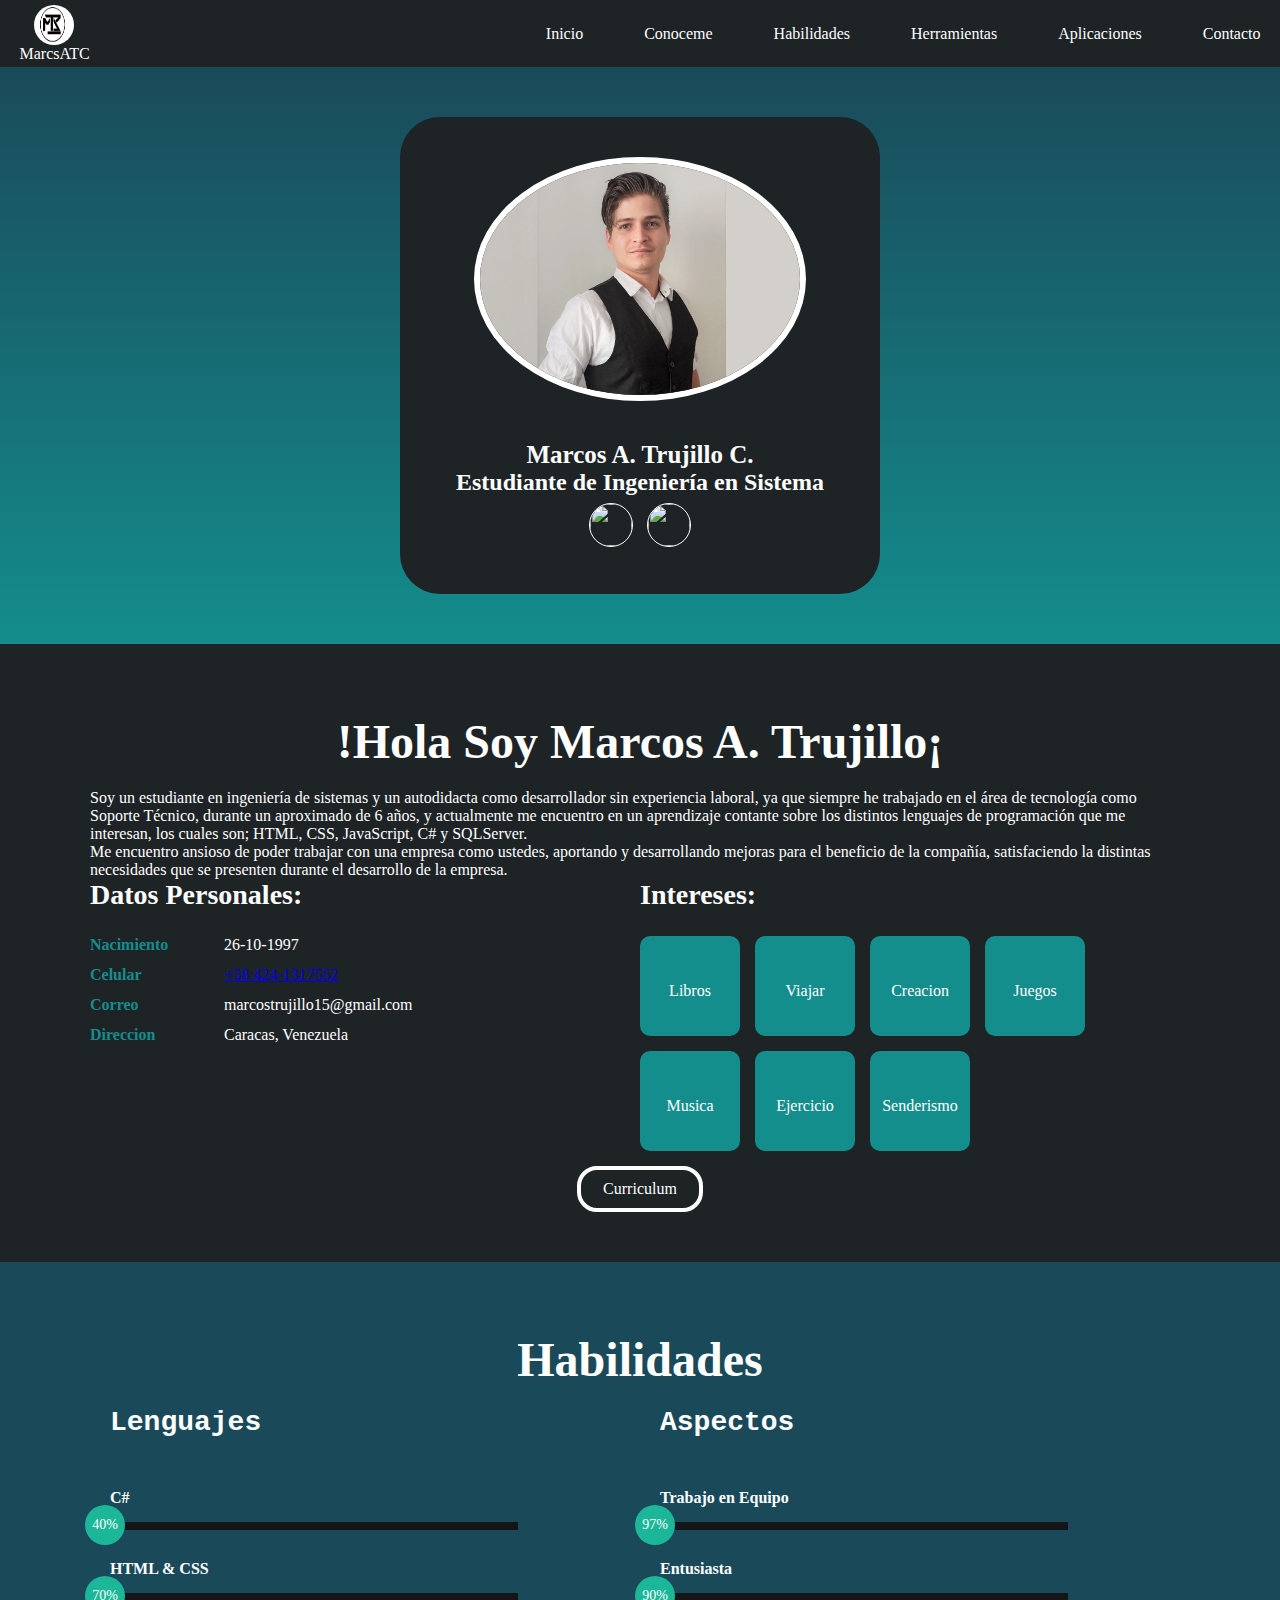
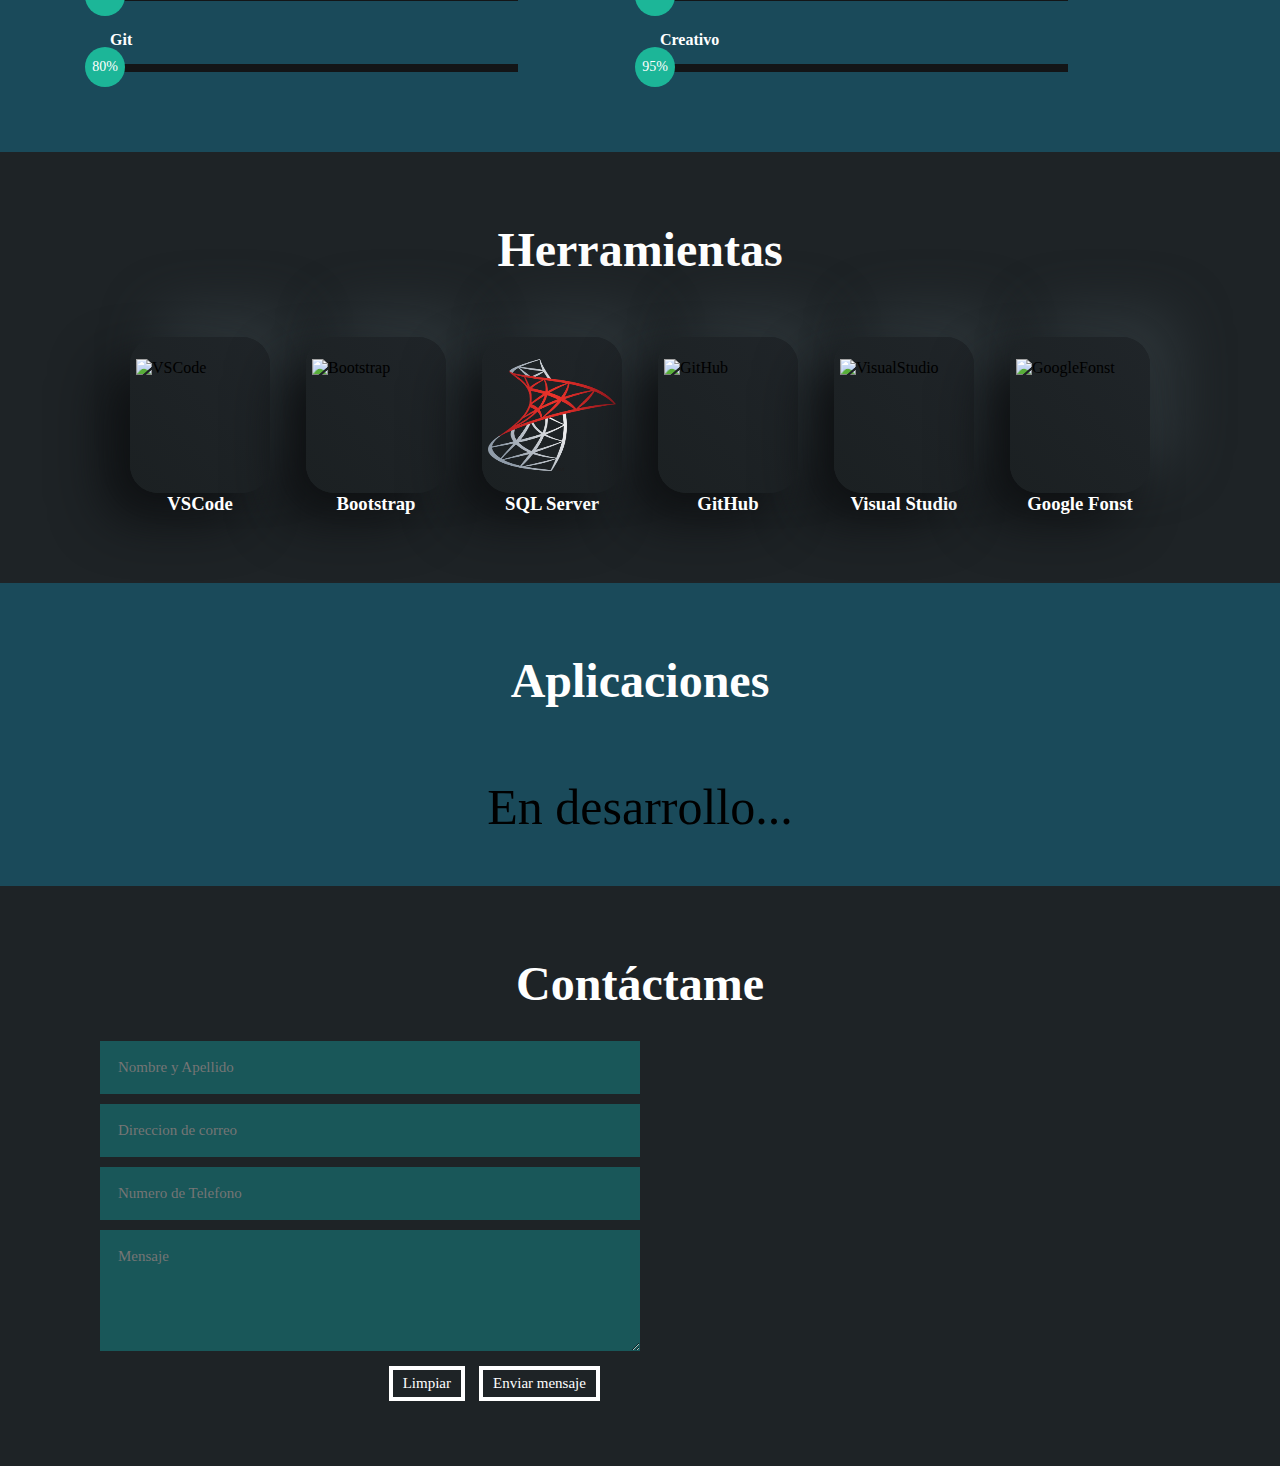
==== commit 3b26bf5a: "actualizacion y ajustes de padding y height" ====
--- a/index.html
+++ b/index.html
@@ -2,6 +2,7 @@
 <html lang="es">
     <head>
         <title>Portafolio</title>
+        <link rel="shortcut icon" type="png" href="Imag/Logo.png">
         <meta charset="utf-8"/>
         <meta name="author" content="Marcos Trujillo"/>
         <meta name="description" content="Portafolio personal de las aplicaciones en desarrollo o completadas"/>
@@ -11,13 +12,17 @@
     </head>
     <body> 
         <!-- Contenedor del menu encabezado -->
-        <div class="contenedor-header">
-            <header>
+        <header>
+            <div class="nav-header">
                 <div class="logo">
                     <a href="#inicio"><img src="Imag/Logo.png" alt="imagen logo">MarcsATC</a>
                 </div>
-                <nav id="nav">
-                    <ul>
+                
+                <input type="checkbox" id="toggler">
+                <label for="toggler" class="ico"><i class="fa-solid fa-bars"></i></label>
+                
+                <nav class="menu-nav">
+                    <ul class="list-nav">
                         <li><a href="#inicio">Inicio</a></li>
                         <li><a href="#conoceme">Conoceme</a></li>
                         <li><a href="#habilidades">Habilidades</a></li>
@@ -26,11 +31,8 @@
                         <li><a href="#contacto">Contacto</a></li>
                     </ul>
                 </nav>
-                <div class="nav-responsive">
-                    <i class="fa-solid fa-bars"></i>
-                </div>
-            </header>
-        </div>
+            </div>
+        </header>        
         <!-- Contenedor del Perfil -->
         <section class="inicio" id="inicio">
             <div class="contenedor-banner">
@@ -128,7 +130,7 @@
                         <div class="habilidad">
                             <span>C#</span>
                             <div class="barra-habilidades">
-                                <div class="progreso CSharp">
+                                <div class="progreso">
                                     <span>40%</span>
                                 </div>
                             </div>
@@ -136,7 +138,7 @@
                         <div class="habilidad">
                             <span>HTML & CSS</span>
                             <div class="barra-habilidades">
-                                <div class="progreso HTMLCSS">
+                                <div class="progreso">
                                     <span>70%</span>
                                 </div>
                             </div>
@@ -144,7 +146,7 @@
                         <div class="habilidad">
                             <span>Git</span>
                             <div class="barra-habilidades">
-                                <div class="progreso Git">
+                                <div class="progreso">
                                     <span>80%</span>
                                 </div>
                             </div>
@@ -155,7 +157,7 @@
                         <div class="habilidad">
                             <span>Trabajo en Equipo</span>
                             <div class="barra-habilidades">
-                                <div class="progreso TBE">
+                                <div class="progreso">
                                     <span>97%</span>
                                 </div>
                             </div>
@@ -163,7 +165,7 @@
                         <div class="habilidad">
                             <span>Entusiasta</span>
                             <div class="barra-habilidades">
-                                <div class="progreso Ent">
+                                <div class="progreso">
                                     <span>90%</span>
                                 </div>
                             </div>
@@ -171,7 +173,7 @@
                         <div class="habilidad">
                             <span>Creativo</span>
                             <div class="barra-habilidades">
-                                <div class="progreso Cre">
+                                <div class="progreso">
                                     <span>95%</span>
                                 </div>
                             </div>
@@ -278,5 +280,6 @@
         </section>
         <footer>
         </footer>
+        <script src="javascript.js"></script>
     </body>
 </html>--- a/style.css
+++ b/style.css
@@ -1,6 +1,6 @@
 *{
-    /* box-sizing: border-box; */
-    font-family: 'Work Sans';
+    /* box-sizing: border-box;  */
+    font-family: 'Righteous';
     margin: 0;
     padding: 0;
 }
@@ -9,39 +9,38 @@
 html{
     scroll-behavior: smooth;
 }
-
+section{
+    padding: 50px 90px;
+}
 .conoceme h2,.habilidades h2,.herramientas h2,.aplicaciones h2,.contacto h2{
     font-size: 48px;
-    font-family: 'Righteous';
     text-align: center;
     padding: 20px 0;
     color: #fff;
 }
+
 /*Menu*/
-.contenedor-header{
+header{
     background: #1e2326;
-    position: fixed;
     width: 100%;
     top: 0;
     left: 0;
     z-index: 99;
 }
-.contenedor-header header{
-    max-width: inherit;
-    margin: auto;
-    display: flex;
+.nav-header{
+    display: flex;
+    align-items: center;
     justify-content: space-between;
-    align-items: center;
-    padding: 5px 5px;
-}
-.contenedor-header header .logo a img{
+    padding: 1.5px;
+}
+.nav-header .logo a img{
     width: 40px;
     height: 40px;
     margin-left: 14px;
     border-radius: 30px;
     align-items: center;
 }
-.contenedor-header header .logo a{
+.nav-header .logo a{
     display: flex;
     flex-direction: column;
     justify-items: center;
@@ -51,34 +50,58 @@
     transition: .2s;
     text-decoration: none;
 }
-.contenedor-header header ul{
-    display: flex;
+
+.nav-header .menu-nav .list-nav{
     list-style: none;
-}
-.contenedor-header header nav ul li a{
-    text-align: none;
+    display: flex;
+    gap: 25px;
+}
+.nav-header .menu-nav .list-nav li a{
+    /* text-align: none; */
     color: #fff;
     margin: 0 15px;
     padding: 3px;
     transition: .5s;
     text-decoration: none;
 }
-.contenedor-header header nav ul li a:hover{
+
+.nav-header .menu-nav .list-nav li a:hover{
     color: #148D8D;
 }
-.nav-responsive{
+
+.ico{ 
     background-color: #1a4a5a;
     color: #fff;
     padding: 5px 10px;
     border-radius: 5px;
     cursor: pointer;
-}
+    visibility: hidden;
+    
+}
+
+#toggler, .navbar label{
+    display: none;
+}
+
+/* Reparar el ajuste automatico que se realiza, menores a 999px, no me permite configurar a para telefono */
+@media screen and (max-width: 999px) {
+    div{
+        display: none;
+    }
+}
+
+
+
+
+
+
+
+
 
 /* Contenedor del Perfil */
 .inicio{
     background: linear-gradient(to top,#148D8D, #1a4a5a), url(Imag/mt.jpg);
     background-size: cover;
-    height: 100vh;
     color: #fff;
     display: flex;
     align-items: center;
@@ -87,7 +110,7 @@
 .inicio .contenedor-banner{
     padding: 2.5em;
     background-color: #1e2326;
-    max-width: 15em;
+    max-width: 25em;
     margin: auto;
     text-align: center;
     border-radius: 40px;
@@ -126,8 +149,6 @@
 .conoceme{
     background-color:#1e2326;
     color: #fff;
-    padding: 50px 20px;
-    height: 100vh;
 }
 .conoceme .section-sobremi{
     max-width: 1150px;
@@ -229,8 +250,6 @@
 .habilidades{
     background-color: #1a4a5a;
     color: #fff;
-    padding: 50px 20px;
-    height: 100vh;
 }
 .habilidades .contenedor-habilidades{
     max-width: 1100px;
@@ -280,7 +299,7 @@
     right: -15px;
     font-size: 14px;
 }
-.habilidades .contenedor-habilidades .fila .col .habilidad .CSharp{
+.habilidad .CSharp{
     width: 0%;
     animation: 2s CSharp forwards;
 }
@@ -288,15 +307,15 @@
     0%{width: 0%;}
     100%{width: 40%;} 
 }
-.habilidades .contenedor-habilidades .fila .col .habilidad .HTMLCSS{
-    width: 0%;
-    animation: 2s HTMLCSS forwards;
-}
-@keyframes HTMLCSS{
+.habilidad .htmlcss{
+    width: 0%;
+    animation: 2s htmlcss forwards;
+}
+@keyframes htmlcss{
     0%{width: 0%;}
     100%{width: 70%;} 
 }
-.habilidades .contenedor-habilidades .fila .col .habilidad .Git{
+.habilidad .Git{
     width: 0%;
     animation: 2s Git forwards;
 }
@@ -304,7 +323,7 @@
     0%{width: 0%;}
     100%{width: 80%;} 
 }
-.habilidades .contenedor-habilidades .fila .col .habilidad .TBE{
+.habilidad .TBE{
     width: 0%;
     animation: 2s TBE forwards;
 }
@@ -312,7 +331,7 @@
     0%{width: 0%;}
     100%{width: 97%;} 
 }
-.habilidades .contenedor-habilidades .fila .col .habilidad .Ent{
+.habilidad .Ent{
     width: 0%;
     animation: 2s Ent forwards;
 }
@@ -320,7 +339,7 @@
     0%{width: 0%;}
     100%{width: 90%;} 
 }
-.habilidades .contenedor-habilidades .fila .col .habilidad .Cre{
+.habilidad .Cre{
     width: 0%;
     animation: 2s Cre forwards;
 }
@@ -333,22 +352,22 @@
 
 .herramientas{
     background-color: #1e2326;
-    height: 100vh;
-    padding: 50px 20px;
 }
 
 .container-tools{
     display: flex;
     flex-direction: row;
     flex-wrap: wrap;
-    justify-content: center;
-    gap: 15px;
+    justify-content: space-between;
+    gap: 10px;
+    padding: 40px;
     scroll-behavior: smooth;
 }
 .contenido{
-    background-color: #1a4a5a;
-    border-radius: 8px;
-    margin: auto;
+    
+    border-radius: 28px;
+    background: linear-gradient(225deg, #202529, #1b2022);
+    box-shadow:  -26px 26px 52px #0e1012, 26px -26px 52px #2e363a;
 }
 .contenido .img-cont{
     display: flex;
@@ -367,12 +386,12 @@
     /* background-color: #046868; */
     text-align: center;
     height: 2em;
+    color: #fff;
 }
 
 /*Contenedor de desarrollos*/
 .aplicaciones{
     background-color: #1a4a5a;
-    height: 100vh;
     padding: 50px 20px;
 }
 .aplicaciones .contenido-app{
@@ -397,12 +416,9 @@
 /*Contenedor de contacto*/
 
 .contacto{
-    background-image: url(/Imag/blue-the-world-black-background-world-map-mainland-hd-wallpaper-preview.jpg);
     background-position: center;
     background-color: #1e2326;
     color: #fff;
-    padding: 50px 0;
-    height: 100vh;
 }
 .contacto .contenedor-contacto{
     max-width: 1100px;
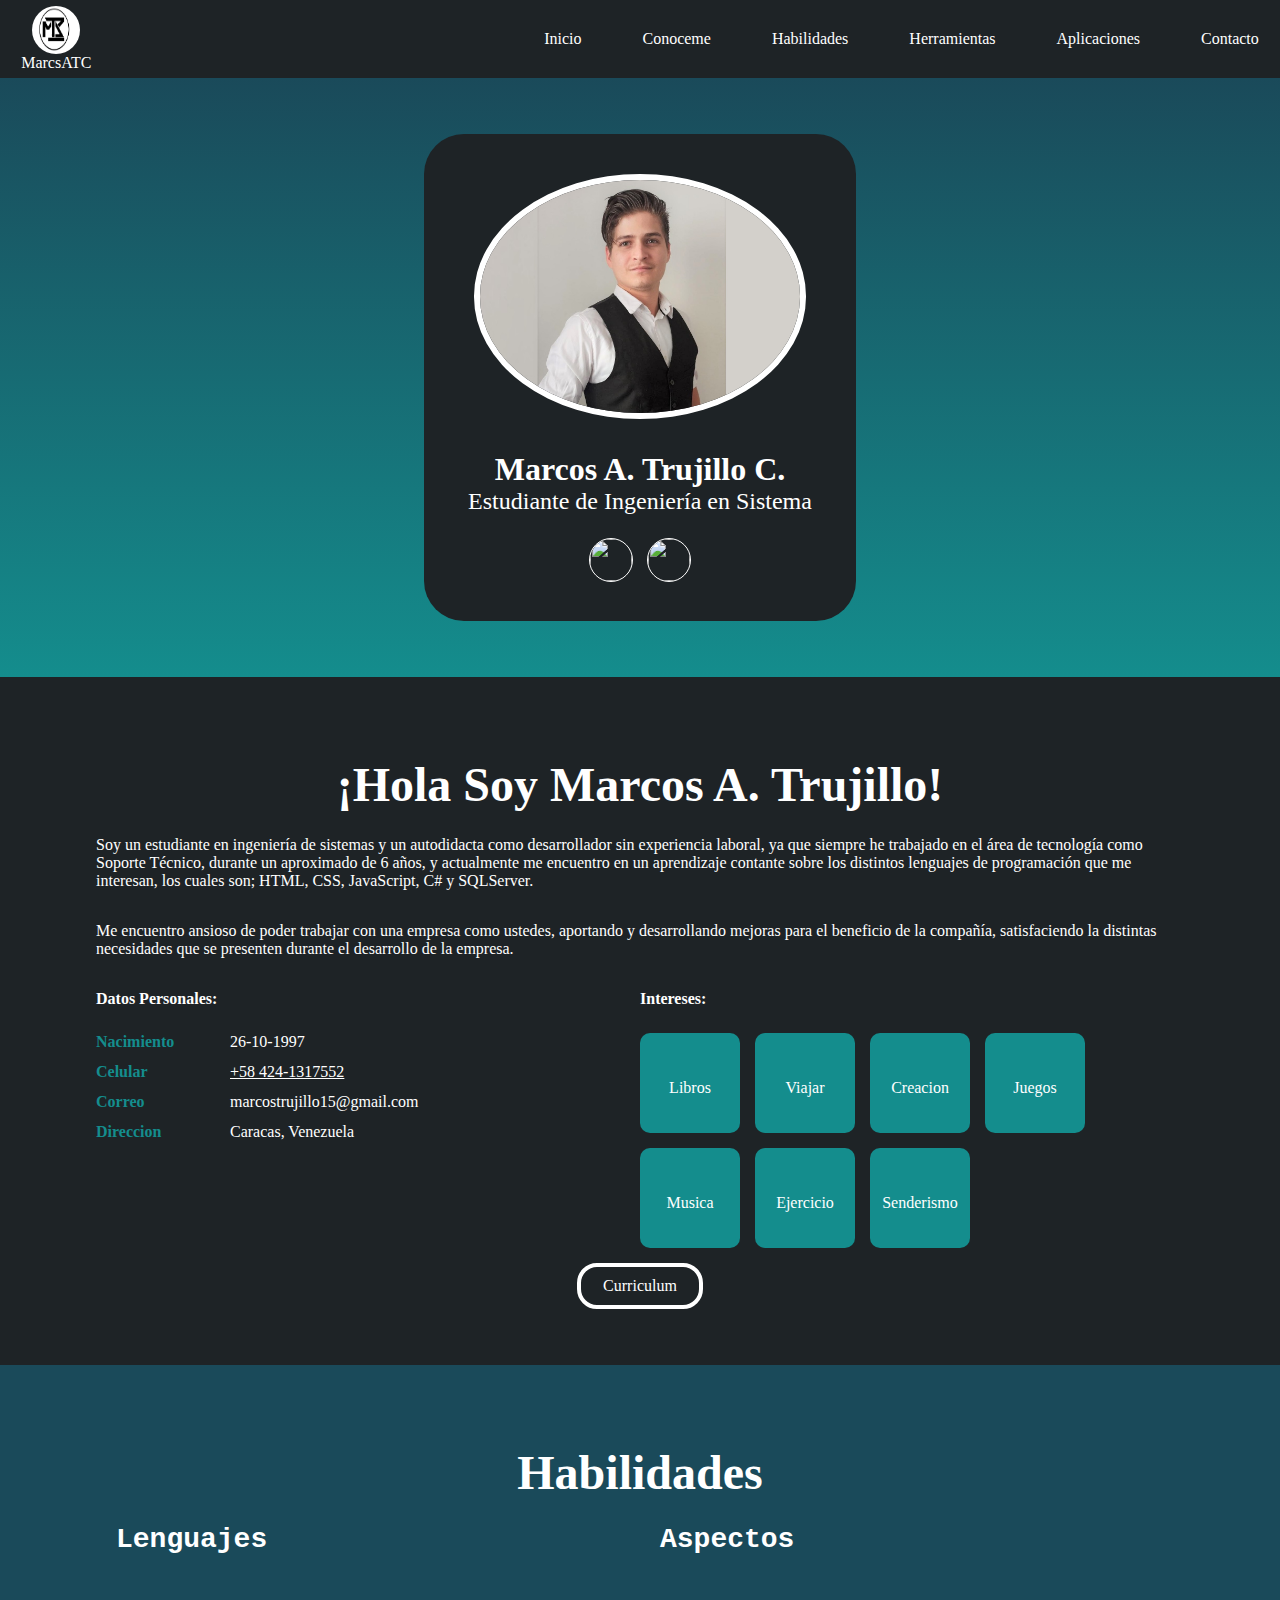
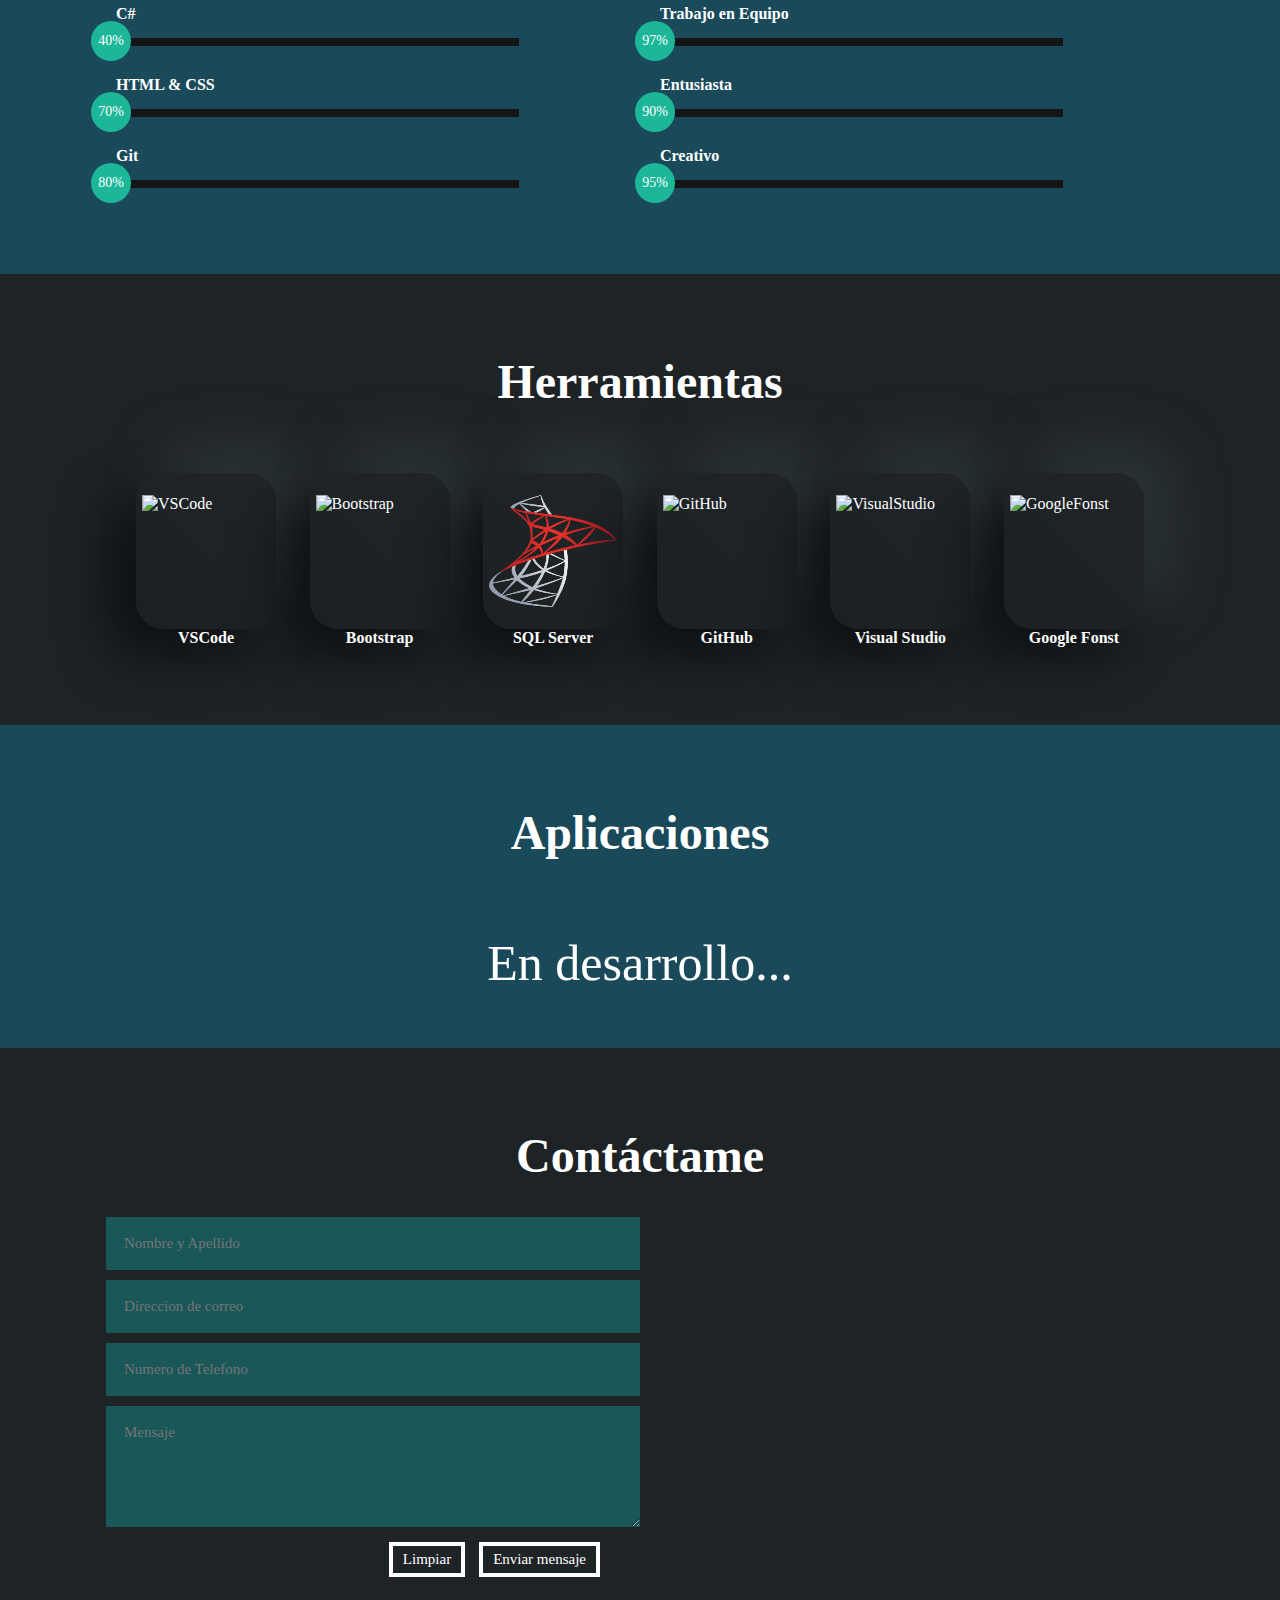
==== commit 895d42ef: "ajuste en el screen en 999px" ====
--- a/index.html
+++ b/index.html
@@ -2,8 +2,10 @@
 <html lang="es">
     <head>
         <title>Portafolio</title>
-        <link rel="shortcut icon" type="png" href="Imag/Logo.png">
+        <link rel="shortcut icon" class="ico1" type="png" href="Imag/Logo.png">
         <meta charset="utf-8"/>
+        <meta http-equiv="X-UA-Compatible" content="IE=edge">
+        <meta name="viewport" content="width=device-width, initial-scale=1.0">
         <meta name="author" content="Marcos Trujillo"/>
         <meta name="description" content="Portafolio personal de las aplicaciones en desarrollo o completadas"/>
         <meta name="keywords" content="Aplicacion de Inventario, Marcos Trujillo, Desarrollos, App"/>
@@ -19,7 +21,7 @@
                 </div>
                 
                 <input type="checkbox" id="toggler">
-                <label for="toggler" class="ico"><i class="fa-solid fa-bars"></i></label>
+                <label for="toggler" class="ico-menu"><i class="fa-solid fa-bars"></i></label>
                 
                 <nav class="menu-nav">
                     <ul class="list-nav">
@@ -50,7 +52,7 @@
         <!-- Conoceme -->
         <section class="conoceme" id="conoceme">
             <div class="contenedor-sobremi">
-                <h2>!Hola Soy Marcos A. Trujillo¡</h2>
+                <h2>¡Hola Soy Marcos A. Trujillo!</h2>
                 <p>Soy un estudiante en ingeniería de sistemas y un autodidacta como desarrollador sin experiencia laboral, ya que siempre he trabajado en el área de tecnología como Soporte Técnico, durante un aproximado de 6 años, y actualmente me encuentro en un aprendizaje contante sobre los distintos lenguajes de programación que me interesan, los cuales son; HTML, CSS, JavaScript, C# y SQLServer.</p>
                 <p>Me encuentro ansioso de poder trabajar con una empresa como ustedes, aportando y desarrollando mejoras para el beneficio de la compañía, satisfaciendo la distintas necesidades que se presenten durante el desarrollo de la empresa.</p>
                 <div class="fila">
--- a/style.css
+++ b/style.css
@@ -1,22 +1,24 @@
 *{
-    /* box-sizing: border-box;  */
     font-family: 'Righteous';
+    color: #fff;
     margin: 0;
     padding: 0;
+    font-size: 100%;
 }
 
 /*te desliza a la pequeña parte de la pagina en la barra superior*/
 html{
     scroll-behavior: smooth;
-}
+    display: flex;
+}
+
 section{
-    padding: 50px 90px;
+    padding: 3.5em 6em;
 }
 .conoceme h2,.habilidades h2,.herramientas h2,.aplicaciones h2,.contacto h2{
-    font-size: 48px;
+    font-size: 3rem;
     text-align: center;
-    padding: 20px 0;
-    color: #fff;
+    padding: 0.5em ;
 }
 
 /*Menu*/
@@ -31,20 +33,19 @@
     display: flex;
     align-items: center;
     justify-content: space-between;
-    padding: 1.5px;
+    padding: 0.2rem;
 }
 .nav-header .logo a img{
-    width: 40px;
-    height: 40px;
-    margin-left: 14px;
-    border-radius: 30px;
-    align-items: center;
+    width: 3rem;
+    height: 3rem;
+    border-radius: 100%;
+    display: flex;
+    align-self: center;
 }
 .nav-header .logo a{
     display: flex;
     flex-direction: column;
     justify-items: center;
-    color: #fff;
     margin: 0 15px;
     padding: 3px;
     transition: .2s;
@@ -58,7 +59,6 @@
 }
 .nav-header .menu-nav .list-nav li a{
     /* text-align: none; */
-    color: #fff;
     margin: 0 15px;
     padding: 3px;
     transition: .5s;
@@ -69,34 +69,17 @@
     color: #148D8D;
 }
 
-.ico{ 
+.ico-menu{ 
     background-color: #1a4a5a;
     color: #fff;
     padding: 5px 10px;
     border-radius: 5px;
-    cursor: pointer;
-    visibility: hidden;
-    
-}
-
-#toggler, .navbar label{
+    overflow: hidden;
+}
+
+#toggler, .nav-header label{
     display: none;
 }
-
-/* Reparar el ajuste automatico que se realiza, menores a 999px, no me permite configurar a para telefono */
-@media screen and (max-width: 999px) {
-    div{
-        display: none;
-    }
-}
-
-
-
-
-
-
-
-
 
 /* Contenedor del Perfil */
 .inicio{
@@ -108,7 +91,7 @@
 }
 
 .inicio .contenedor-banner{
-    padding: 2.5em;
+    padding: 2.5em 1em 1em 1em;
     background-color: #1e2326;
     max-width: 25em;
     margin: auto;
@@ -116,7 +99,7 @@
     border-radius: 40px;
 }
 .inicio .contenedor-banner img{
-    margin-top: 40px;
+    margin-top: 40em;
     border: 0.4em solid #fff;
     display: block;
     width: 80%;
@@ -124,15 +107,20 @@
     border-radius: 100%;
 }
 .inicio .contenedor-banner h1{
-    margin-top: 40px;
-    font-size: 25px;
-    font-family: 'Righteous';
-}
-.inicio.contenedor-banner h2{
-    font-size: 15px;
+    margin-top: 1em;
+    font-size: 2rem;
+}
+.inicio .contenedor-banner h2{
+    font-size: 1.5rem;
     font-weight: normal;
 }
+
+.link{
+    padding: 1em;
+}
+
 .inicio .contenedor-banner .link a img{
+    margin-top: 5rem;
     color:#fff;
     display: inline-block;
     text-decoration: none;
@@ -150,15 +138,10 @@
     background-color:#1e2326;
     color: #fff;
 }
-.conoceme .section-sobremi{
-    max-width: 1150px;
-    margin: auto;
-}
-
-.conoceme .section-sobremi p{
-    font: 18px;
-    line-height: 20px;
-    margin-bottom: 20px;
+
+.conoceme .contenedor-sobremi p{
+    font-size: 1rem;
+    margin-bottom: 2rem;
 }
 .conoceme .contenedor-sobremi p span{
     color: #148D8D;
@@ -171,8 +154,7 @@
     width: 50%;
 }
 .conoceme .fila .col h3{
-    font-size:28px;
-    font-family: 'Righteous';
+    font-size: 1rem;
     margin-bottom: 25px;
 }
 .conoceme .fila .col ul{
@@ -213,7 +195,7 @@
     color: #1a4a5a;
 }
 .conoceme .fila .col .contenedor-intereses .intereses i{
-    font-size: 30px;
+    font-size: 2rem;
     margin-bottom: 10px;
 }
 .conoceme button{
@@ -299,11 +281,11 @@
     right: -15px;
     font-size: 14px;
 }
-.habilidad .CSharp{
-    width: 0%;
-    animation: 2s CSharp forwards;
-}
-@keyframes CSharp{
+.habilidad .cshart{
+    width: 0%;
+    animation: 2s cshart forwards;
+}
+@keyframes cshart{
     0%{width: 0%;}
     100%{width: 40%;} 
 }
@@ -315,35 +297,35 @@
     0%{width: 0%;}
     100%{width: 70%;} 
 }
-.habilidad .Git{
-    width: 0%;
-    animation: 2s Git forwards;
-}
-@keyframes Git{
+.habilidad .git{
+    width: 0%;
+    animation: 2s git forwards;
+}
+@keyframes git{
     0%{width: 0%;}
     100%{width: 80%;} 
 }
-.habilidad .TBE{
-    width: 0%;
-    animation: 2s TBE forwards;
-}
-@keyframes TBE{
+.habilidad .tbe{
+    width: 0%;
+    animation: 2s tbe forwards;
+}
+@keyframes tbe{
     0%{width: 0%;}
     100%{width: 97%;} 
 }
-.habilidad .Ent{
-    width: 0%;
-    animation: 2s Ent forwards;
-}
-@keyframes Ent{
+.habilidad .ent{
+    width: 0%;
+    animation: 2s ent forwards;
+}
+@keyframes ent{
     0%{width: 0%;}
     100%{width: 90%;} 
 }
-.habilidad .Cre{
-    width: 0%;
-    animation: 2s Cre forwards;
-}
-@keyframes Cre{
+.habilidad .cre{
+    width: 0%;
+    animation: 2s cre forwards;
+}
+@keyframes cre{
     0%{width: 0%;}
     100%{width: 95%;} 
 }
@@ -359,7 +341,7 @@
     flex-direction: row;
     flex-wrap: wrap;
     justify-content: space-between;
-    gap: 10px;
+    gap: 2em 1.5em;
     padding: 40px;
     scroll-behavior: smooth;
 }
@@ -392,7 +374,6 @@
 /*Contenedor de desarrollos*/
 .aplicaciones{
     background-color: #1a4a5a;
-    padding: 50px 20px;
 }
 .aplicaciones .contenido-app{
     display: flex;
@@ -464,4 +445,32 @@
     display: flex;
     width: 100%;
     height: 100%;
+}
+
+/* Reparar el ajuste automatico que se realiza, a partir de 999px, no me permite configurar a para telefono */
+@media screen and (max-width: 999px) {
+    .menu-nav{
+        width: 100%;
+        max-height: 0;
+        overflow: hidden;
+    }
+    .list-nav{
+        flex-direction: column;
+        align-items: center;
+        padding: 20px;
+    }
+    .nav-header label{
+        display: flex;
+        align-items: center;
+        justify-content: space-between;
+    }
+    #toggler:checked ~ .menu-nav{
+        max-height: 100%;
+    }
+    .ico{
+        overflow: visible;
+    }
+    .nav-header{
+        flex-wrap: wrap;
+    }
 }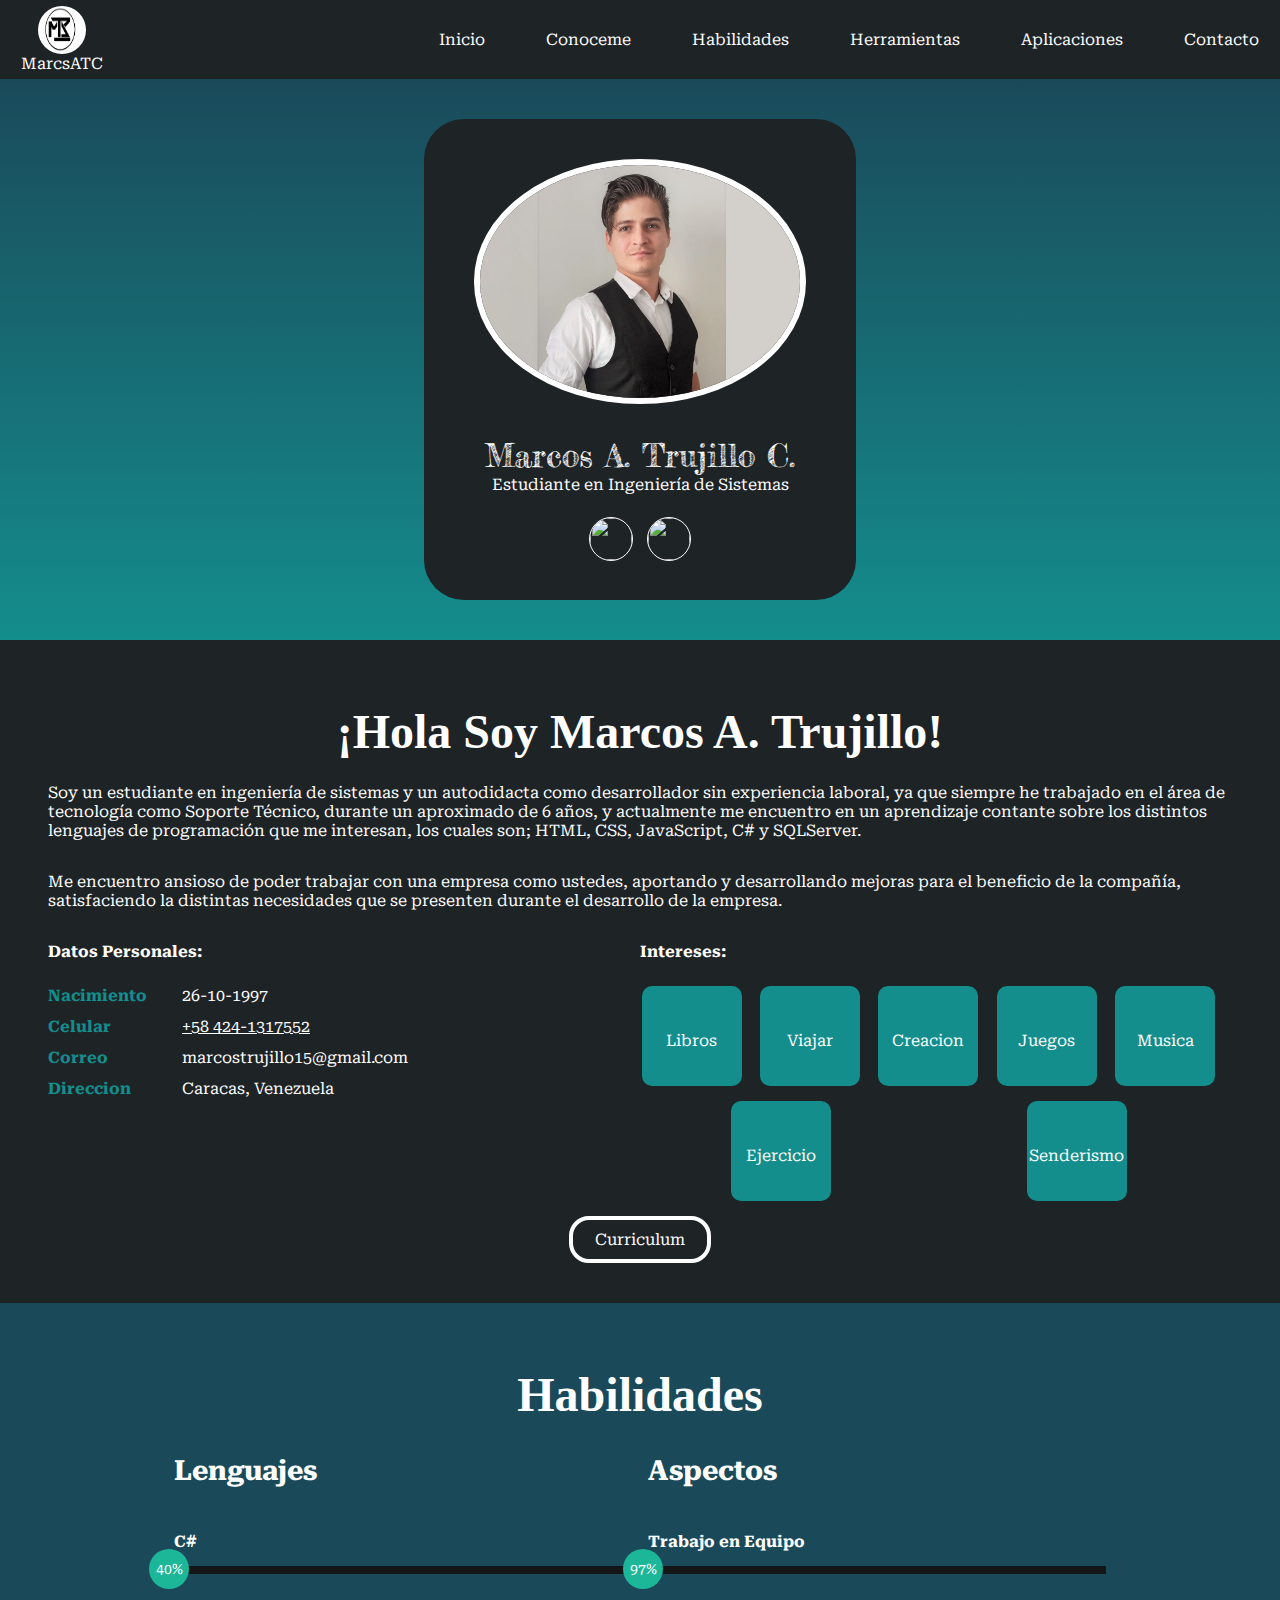
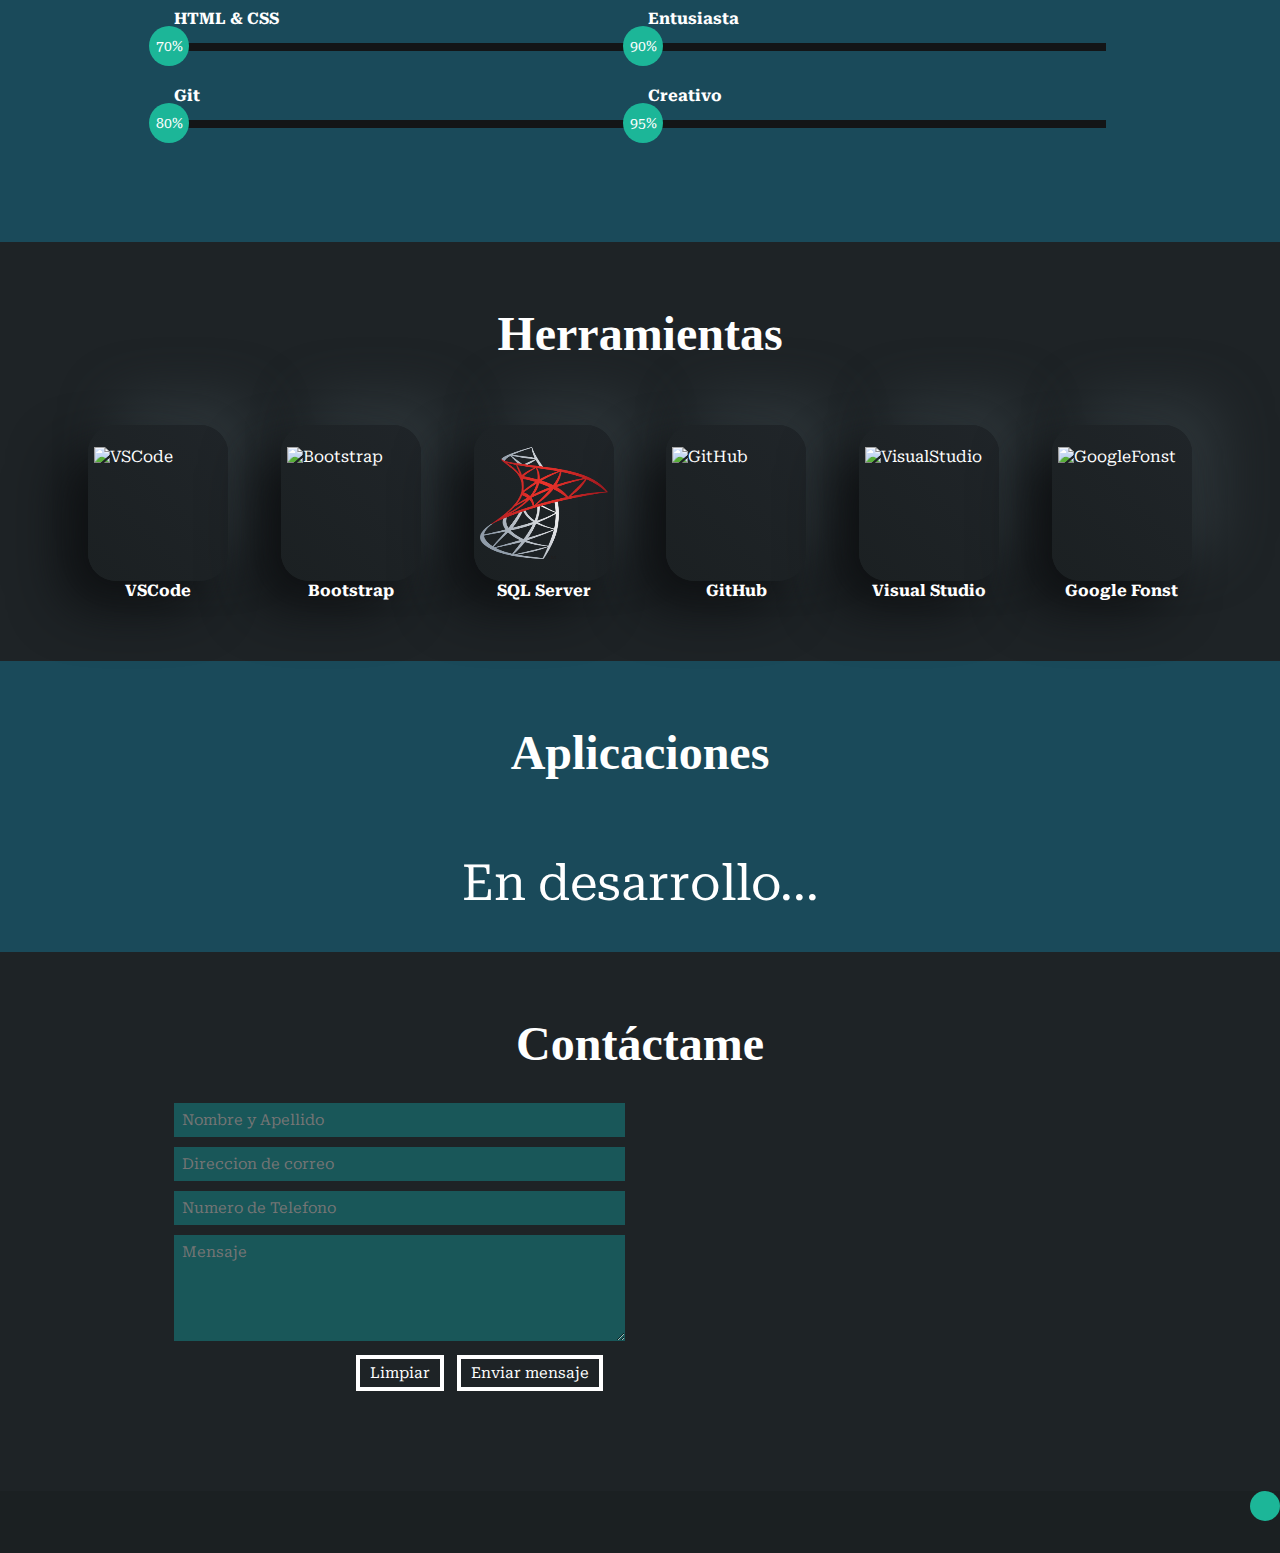
==== commit 6bdce637: "ajuste en estilo font-family, tamaño..." ====
--- a/index.html
+++ b/index.html
@@ -10,7 +10,13 @@
         <meta name="description" content="Portafolio personal de las aplicaciones en desarrollo o completadas"/>
         <meta name="keywords" content="Aplicacion de Inventario, Marcos Trujillo, Desarrollos, App"/>
         <link rel="stylesheet" href="style.css">
+        <!-- Iconos de imagenes -->
         <link rel="stylesheet" href="https://cdnjs.cloudflare.com/ajax/libs/font-awesome/6.2.0/css/all.min.css" integrity="sha512-xh6O/CkQoPOWDdYTDqeRdPCVd1SpvCA9XXcUnZS2FmJNp1coAFzvtCN9BmamE+4aHK8yyUHUSCcJHgXloTyT2A==" crossorigin="anonymous" referrerpolicy="no-referrer" />
+        <!-- Google-Fonts -->
+        <link rel="preconnect" href="https://fonts.googleapis.com">
+        <link rel="preconnect" href="https://fonts.gstatic.com" crossorigin>
+        <link href="https://fonts.googleapis.com/css2?family=Fredericka+the+Great&family=Roboto+Serif:opsz,wght@8..144,100&display=swap" rel="stylesheet">
+
     </head>
     <body> 
         <!-- Contenedor del menu encabezado -->
@@ -42,7 +48,7 @@
                     <img src="Imag/mt.jpg" alt="foto de perfil"/>
                 </div>
                 <h1>Marcos A. Trujillo C.</h1>
-                <h2>Estudiante de Ingeniería en Sistema</h2>
+                <h2>Estudiante en Ingeniería de Sistemas</h2>
                 <div class="link">
                     <a href="https://www.linkedin.com/in/marcos-antonio-trujillo-contreras-767026148/"><img src="Imag/linkedin (2).png" id="Linkedin"/></a>
                     <a href="https://github.com/MarcsAntonio"><img src="Imag/Github.png" id="Github"/></a>
@@ -124,15 +130,15 @@
             </button>
         </section>
         <section class="habilidades" id="habilidades">
+            <h2>Habilidades</h2>
             <div class="contenedor-habilidades">
-                <h2>Habilidades</h2>
                 <div class="fila">
                     <div class="col">
                         <h3>Lenguajes</h3>
                         <div class="habilidad">
                             <span>C#</span>
                             <div class="barra-habilidades">
-                                <div class="progreso">
+                                <div class="progreso cshart">
                                     <span>40%</span>
                                 </div>
                             </div>
@@ -140,7 +146,7 @@
                         <div class="habilidad">
                             <span>HTML & CSS</span>
                             <div class="barra-habilidades">
-                                <div class="progreso">
+                                <div class="progreso htmlcss">
                                     <span>70%</span>
                                 </div>
                             </div>
@@ -148,7 +154,7 @@
                         <div class="habilidad">
                             <span>Git</span>
                             <div class="barra-habilidades">
-                                <div class="progreso">
+                                <div class="progreso git">
                                     <span>80%</span>
                                 </div>
                             </div>
@@ -159,7 +165,7 @@
                         <div class="habilidad">
                             <span>Trabajo en Equipo</span>
                             <div class="barra-habilidades">
-                                <div class="progreso">
+                                <div class="progreso tbe">
                                     <span>97%</span>
                                 </div>
                             </div>
@@ -167,7 +173,7 @@
                         <div class="habilidad">
                             <span>Entusiasta</span>
                             <div class="barra-habilidades">
-                                <div class="progreso">
+                                <div class="progreso ent">
                                     <span>90%</span>
                                 </div>
                             </div>
@@ -175,7 +181,7 @@
                         <div class="habilidad">
                             <span>Creativo</span>
                             <div class="barra-habilidades">
-                                <div class="progreso">
+                                <div class="progreso cre">
                                     <span>95%</span>
                                 </div>
                             </div>
@@ -185,8 +191,8 @@
             </div>
         </section>
         <section class="herramientas" id="herramientas">
+            <h2>Herramientas</h2>
             <div class="container">
-                <h2>Herramientas</h2>
                 <div class="container-tools">
                     <div class="contenido" id="contenido">
                         <div class="img-cont">
@@ -240,8 +246,8 @@
             </div>
         </section>
         <section class="aplicaciones" id="aplicaciones">
+            <h2>Aplicaciones</h2>
             <div class="container-app">
-                <h2>Aplicaciones</h2>
                 <div class="contenido-app">
                     <div class="ico-load">
                         <i class="fa-solid fa-screwdriver-wrench"></i>
@@ -251,10 +257,10 @@
             </div>
         </section>
         <section class="contacto" id="contacto">
+            <h2>Contáctame</h2>
             <div class="contenedor-contacto">
-                <h2>Contáctame</h2>
                 <div class="fila">
-                    <!--Datos-->
+                    <!-- Input -->
                     <div class="col">
                         <input type="text" name="Usuario" placeholder="Nombre y Apellido" id="nombre" required>
                         <input type="email" name="Correo" placeholder="Direccion de correo" id="correo" required>
@@ -280,8 +286,18 @@
                 </div>
             </div>
         </section>
+        <script src="/javascript.js"></script>
         <footer>
+            <!-- Boton para subir directamente al menu principal -->
+            <div class="contenedor-top">
+                <div class="button_star"></div>
+            </div>
+
+            <div class="link">
+                <div class="conexion1"></div>
+                <div class="conexion2"></div>
+                <div class="conexion3"></div>
+            </div>
         </footer>
-        <script src="javascript.js"></script>
     </body>
 </html>--- a/style.css
+++ b/style.css
@@ -1,5 +1,5 @@
 *{
-    font-family: 'Righteous';
+    font-family: 'Roboto Serif', serif;
     color: #fff;
     margin: 0;
     padding: 0;
@@ -7,18 +7,38 @@
 }
 
 /*te desliza a la pequeña parte de la pagina en la barra superior*/
-html{
+html{ 
     scroll-behavior: smooth;
     display: flex;
 }
 
 section{
-    padding: 3.5em 6em;
+    padding: 2.5em 3em;
 }
 .conoceme h2,.habilidades h2,.herramientas h2,.aplicaciones h2,.contacto h2{
+    font-family: Georgia,"Times New Roman",serif;
+    font-weight: bold;
     font-size: 3rem;
     text-align: center;
     padding: 0.5em ;
+}
+.contenedor-contacto, .contenedor-habilidades{
+    display: flex;
+    flex-wrap: wrap;
+    justify-content: center;
+    align-content: center;
+    align-items: stretch;
+}
+.contacto .fila,.contenedor-habilidades .fila{
+    display: flex;
+    justify-content: center;
+    flex-direction: row;
+    width: 80%;
+}
+.contacto .col,.contenedor-habilidades .col{
+    width: 120%;
+    height: 340px;
+    padding: 0.5em;
 }
 
 /*Menu*/
@@ -107,11 +127,14 @@
     border-radius: 100%;
 }
 .inicio .contenedor-banner h1{
+    font-family: 'Fredericka the Great', cursive;
+    font-weight: lighter;
+    font-size: 2rem;
     margin-top: 1em;
-    font-size: 2rem;
 }
 .inicio .contenedor-banner h2{
-    font-size: 1.5rem;
+    font-family: 'Roboto Serif', serif;
+    font-size: 1rem;
     font-weight: normal;
 }
 
@@ -151,7 +174,7 @@
     display: flex;
 }
 .conoceme .fila .col{
-    width: 50%;
+    width: 100%;
 }
 .conoceme .fila .col h3{
     font-size: 1rem;
@@ -178,6 +201,7 @@
 .conoceme .fila .col .contenedor-intereses{
     display: flex;
     flex-wrap: wrap;
+    justify-content: space-around;
 }
 .conoceme .fila .col .contenedor-intereses .intereses{
     width: 100px;
@@ -233,21 +257,8 @@
     background-color: #1a4a5a;
     color: #fff;
 }
-.habilidades .contenedor-habilidades{
-    max-width: 1100px;
-    margin: auto;
-}
-
-.habilidades .contenedor-habilidades .fila{
-    display: flex;
-}
-.habilidades .contenedor-habilidades .fila .col{
-    width: 50%;
-    padding: 0 20px;
-}
 .habilidades .contenedor-habilidades .fila .col h3{
     font-size: 28px;
-    font-family: 'Courier New', Courier, monospace;
     margin-bottom: 10%;
 }
 .habilidades .contenedor-habilidades .fila .col .habilidad > span{
@@ -257,10 +268,10 @@
 }
 .habilidades .contenedor-habilidades .fila .col .habilidad .barra-habilidades{
     height: 8px;
-    width: 80%;
+    width: 100%;
     background-color: #131517;
     position: relative;
-    margin-bottom: 30px;
+    margin-bottom: 35px;
 }
 .habilidades .contenedor-habilidades .fila .col .habilidad .barra-habilidades .progreso{
     background-color: #1cb698;
@@ -281,23 +292,25 @@
     right: -15px;
     font-size: 14px;
 }
-.habilidad .cshart{
-    width: 0%;
-    animation: 2s cshart forwards;
-}
-@keyframes cshart{
+
+
+.cshart{
+    width: 0%;
+    animation: 2s c forwards;
+}
+@keyframes c{
     0%{width: 0%;}
     100%{width: 40%;} 
 }
-.habilidad .htmlcss{
-    width: 0%;
-    animation: 2s htmlcss forwards;
+.htmlcss{
+    width: 0%;
+    animation: 0.2s htmlcss forwards;
 }
 @keyframes htmlcss{
     0%{width: 0%;}
     100%{width: 70%;} 
 }
-.habilidad .git{
+.git{
     width: 0%;
     animation: 2s git forwards;
 }
@@ -305,7 +318,7 @@
     0%{width: 0%;}
     100%{width: 80%;} 
 }
-.habilidad .tbe{
+.tbe{
     width: 0%;
     animation: 2s tbe forwards;
 }
@@ -313,7 +326,7 @@
     0%{width: 0%;}
     100%{width: 97%;} 
 }
-.habilidad .ent{
+.ent{
     width: 0%;
     animation: 2s ent forwards;
 }
@@ -321,7 +334,7 @@
     0%{width: 0%;}
     100%{width: 90%;} 
 }
-.habilidad .cre{
+.cre{
     width: 0%;
     animation: 2s cre forwards;
 }
@@ -397,27 +410,12 @@
 /*Contenedor de contacto*/
 
 .contacto{
-    background-position: center;
     background-color: #1e2326;
-    color: #fff;
-}
-.contacto .contenedor-contacto{
-    max-width: 1100px;
-    margin: auto;
-}
-
-.contacto .fila{
-    display: flex;
-}
-.contacto .col{
-    width: 50%;
-    padding: 10px;
-    position: relative;
 }
 .contacto .col input, .contacto .col textarea{
-    display: block;
+    display: flex;
     width: 95%;
-    padding: 18px;
+    padding: 0.5rem;
     border: none;
     margin-bottom: 10px;
     background-color: #148d8d7e;
@@ -447,6 +445,26 @@
     height: 100%;
 }
 
+.button_star{
+    background-color: #1cb698;
+    width: 30px;
+    height: 30px;
+    border-radius: 150px;
+}
+
+.contenedor-top{
+    display: flex;
+    position: static;
+    flex-direction: row;
+    align-items: flex-end;
+    justify-content: flex-end;
+    flex-wrap: nowrap;
+}
+footer{
+    background-color: #1b2022;
+}
+
+
 /* Reparar el ajuste automatico que se realiza, a partir de 999px, no me permite configurar a para telefono */
 @media screen and (max-width: 999px) {
     .menu-nav{
@@ -473,4 +491,9 @@
     .nav-header{
         flex-wrap: wrap;
     }
+    .contenedor-contacto .fila,.contenedor-habilidades .fila, .fila{
+        display: flex;
+        flex-direction: column;
+        align-items: center;
+    }
 }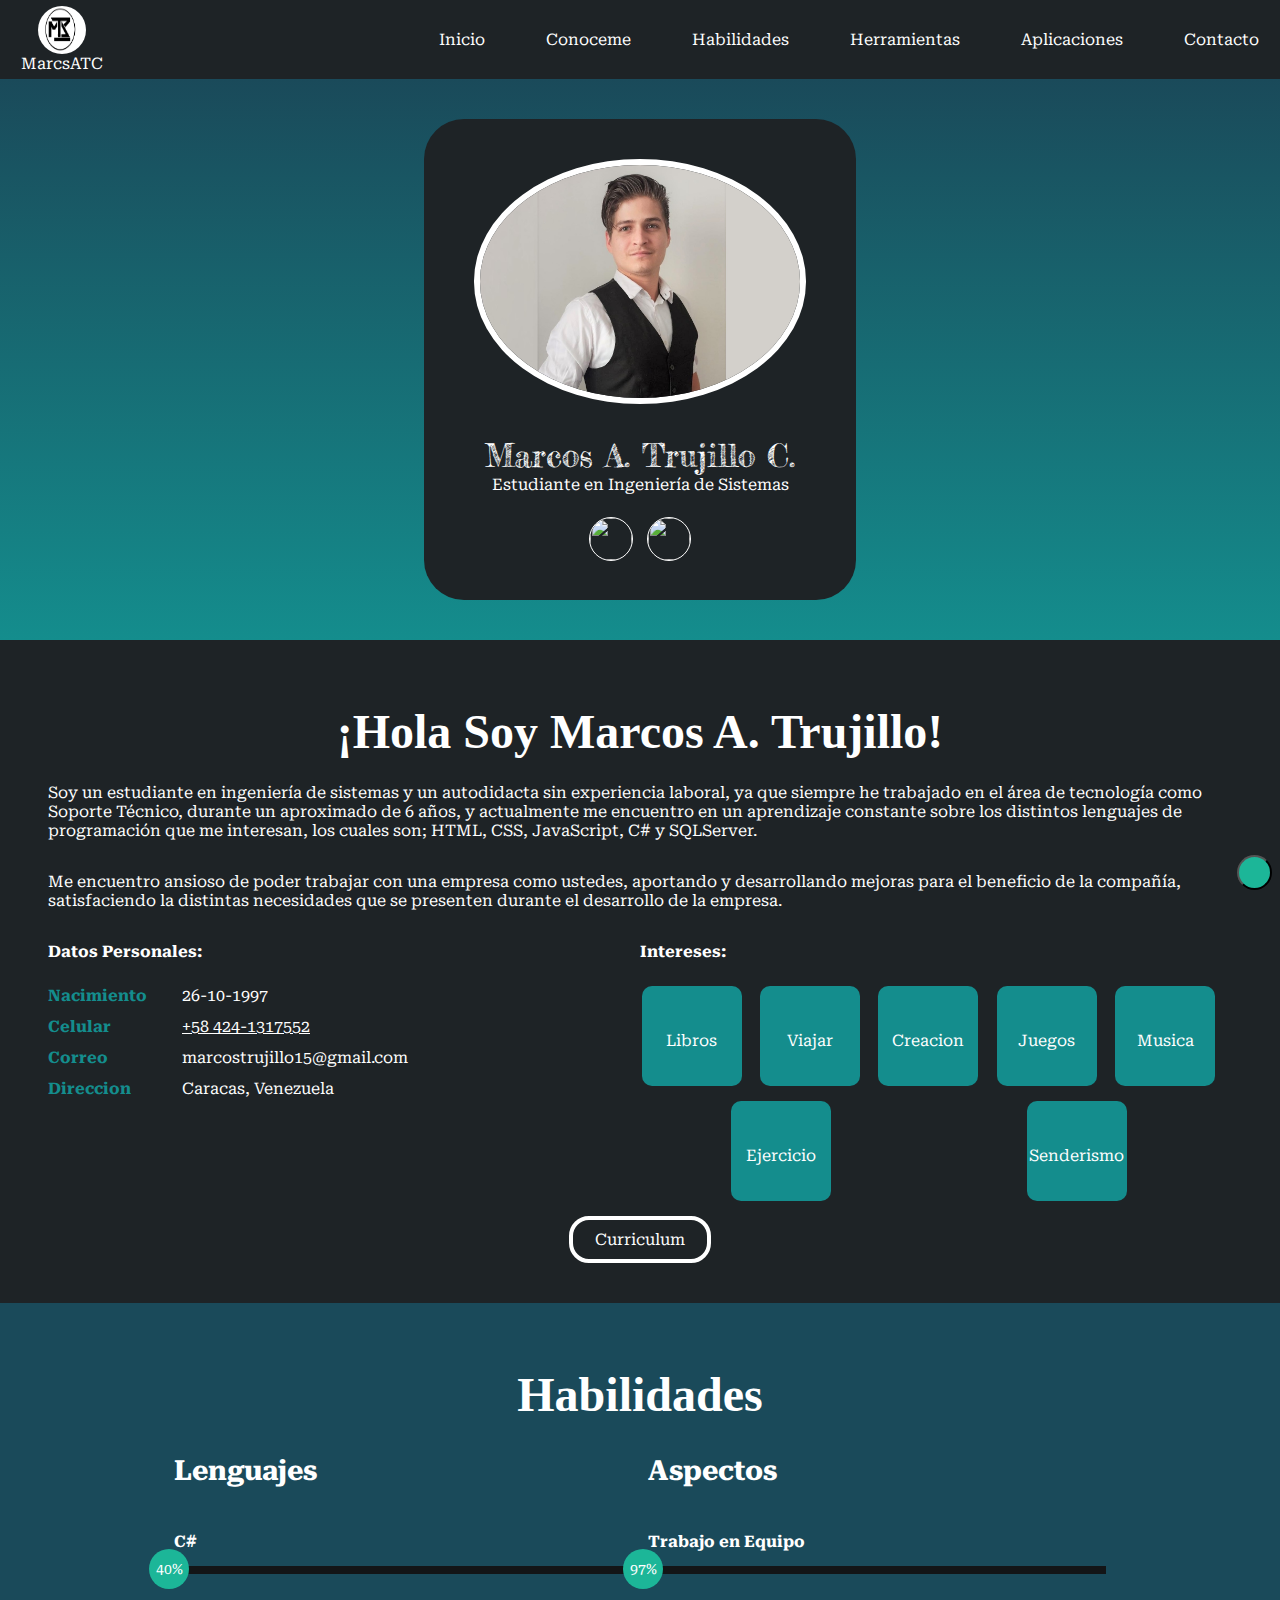
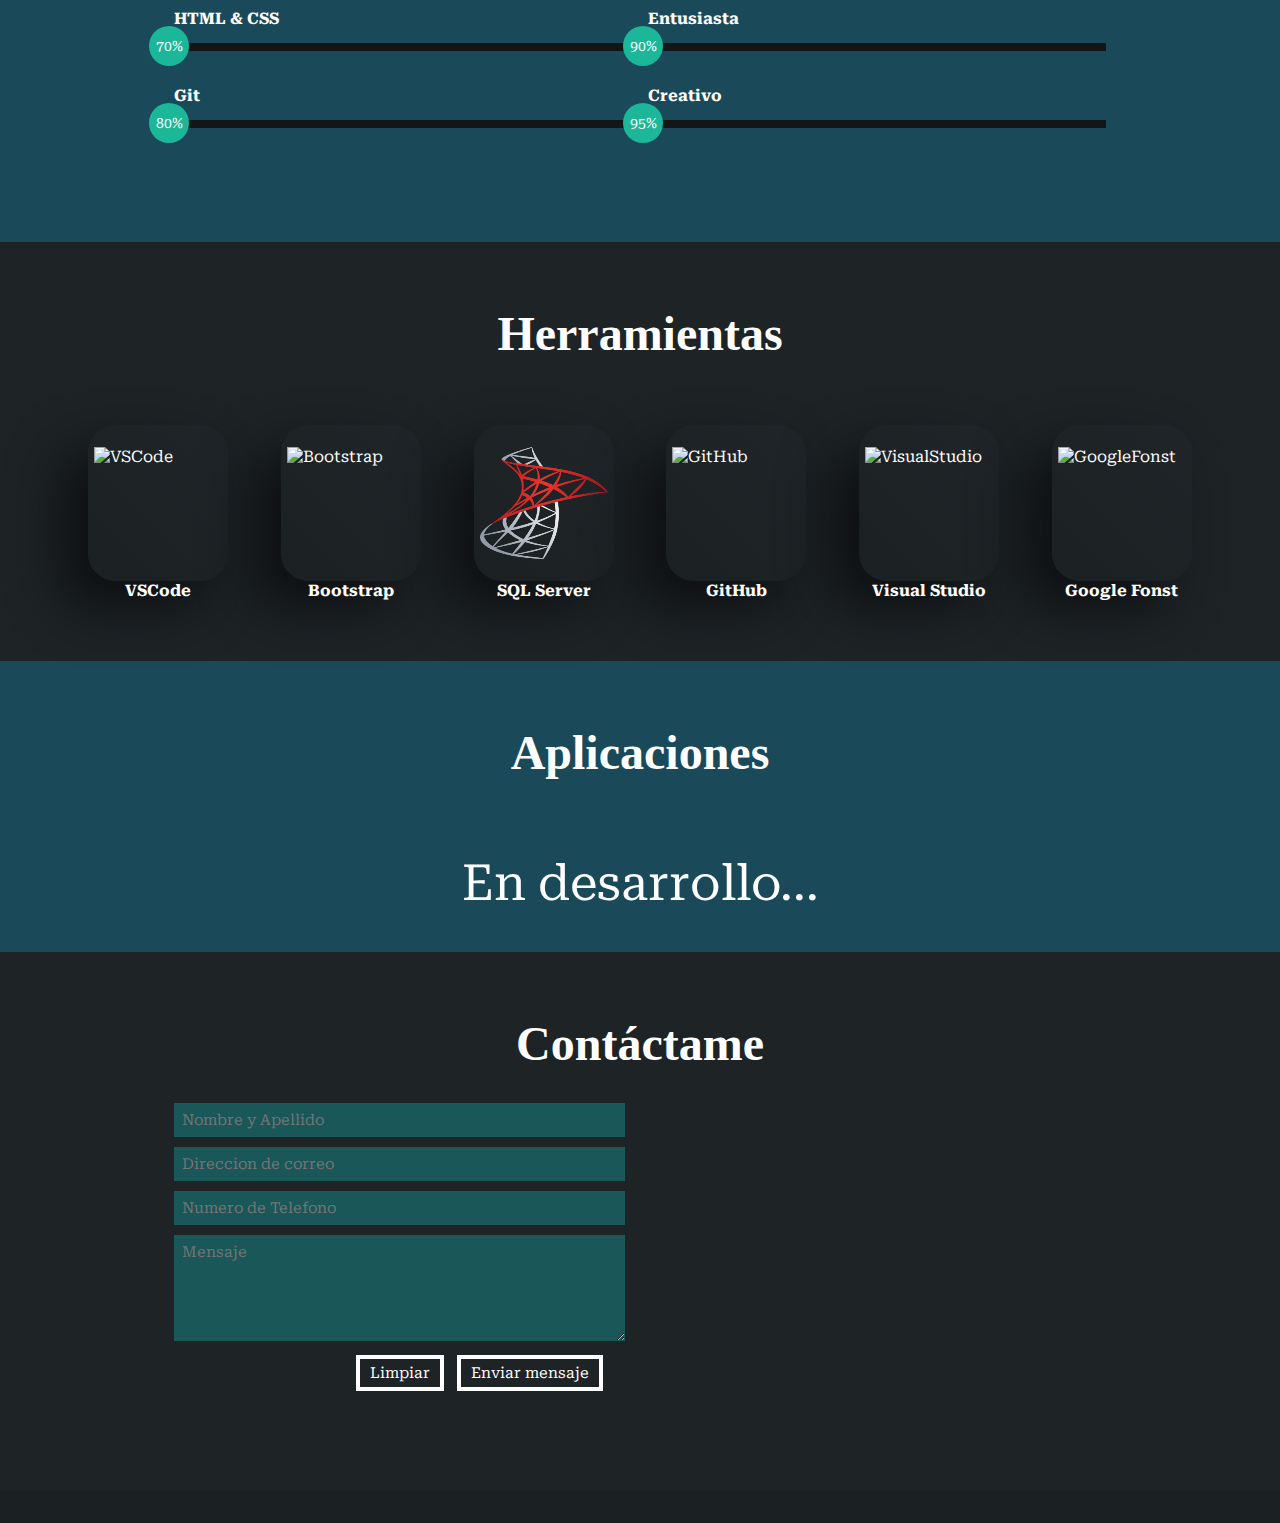
==== commit 0fb6568e: "Ultimos ajustes, correccion en sombreado, gramatica y logo, se agrega boton de subida" ====
--- a/index.html
+++ b/index.html
@@ -2,7 +2,7 @@
 <html lang="es">
     <head>
         <title>Portafolio</title>
-        <link rel="shortcut icon" class="ico1" type="png" href="Imag/Logo.png">
+        <link rel="shortcut icon" class="ico1" type="png" href="Imag/LogoFrente 3d.png">
         <meta charset="utf-8"/>
         <meta http-equiv="X-UA-Compatible" content="IE=edge">
         <meta name="viewport" content="width=device-width, initial-scale=1.0">
@@ -21,7 +21,7 @@
     <body> 
         <!-- Contenedor del menu encabezado -->
         <header>
-            <div class="nav-header">
+            <div class="nav-header" id="nav-header">
                 <div class="logo">
                     <a href="#inicio"><img src="Imag/Logo.png" alt="imagen logo">MarcsATC</a>
                 </div>
@@ -59,7 +59,7 @@
         <section class="conoceme" id="conoceme">
             <div class="contenedor-sobremi">
                 <h2>¡Hola Soy Marcos A. Trujillo!</h2>
-                <p>Soy un estudiante en ingeniería de sistemas y un autodidacta como desarrollador sin experiencia laboral, ya que siempre he trabajado en el área de tecnología como Soporte Técnico, durante un aproximado de 6 años, y actualmente me encuentro en un aprendizaje contante sobre los distintos lenguajes de programación que me interesan, los cuales son; HTML, CSS, JavaScript, C# y SQLServer.</p>
+                <p>Soy un estudiante en ingeniería de sistemas y un autodidacta sin experiencia laboral, ya que siempre he trabajado en el área de tecnología como Soporte Técnico, durante un aproximado de 6 años, y actualmente me encuentro en un aprendizaje constante sobre los distintos lenguajes de programación que me interesan, los cuales son; HTML, CSS, JavaScript, C# y SQLServer.</p>
                 <p>Me encuentro ansioso de poder trabajar con una empresa como ustedes, aportando y desarrollando mejoras para el beneficio de la compañía, satisfaciendo la distintas necesidades que se presenten durante el desarrollo de la empresa.</p>
                 <div class="fila">
                     <div class="col">
@@ -281,23 +281,24 @@
                     <br>
                     <!--Mapa-->
                     <div class="col">
-                        <iframe src="https://www.google.com/maps/embed?pb=!1m18!1m12!1m3!1d7846.151218393982!2d-66.87967472554894!3d10.49470591943864!2m3!1f0!2f0!3f0!3m2!1i1024!2i768!4f13.1!3m3!1m2!1s0x8c2a58e2736a4b19%3A0x971709a23ba9651a!2sLas%20Delicias%2C%20Caracas%201050%2C%20Distrito%20Capital!5e0!3m2!1ses!2sve!4v1669314837318!5m2!1ses!2sve" style="border:0;" allowfullscreen="" loading="lazy" referrerpolicy="no-referrer-when-downgrade"></iframe>
-                    </div>
-                </div>
-            </div>
-        </section>
-        <script src="/javascript.js"></script>
+                        <iframe src="https://www.google.com/maps/embed?pb=!1m18!1m12!1m3!1d251098.17326347934!2d-66.89036584999998!3d10.468391750000006!2m3!1f0!2f0!3f0!3m2!1i1024!2i768!4f13.1!3m3!1m2!1s0x8c2a58adcd824807%3A0x93dd2eae0a998483!2sCaracas%2C%20Distrito%20Capital!5e0!3m2!1ses!2sve!4v1676225223880!5m2!1ses!2sve" width="400" height="300" style="border:0;" allowfullscreen="" loading="lazy" referrerpolicy="no-referrer-when-downgrade"></iframe>                    </div>
+                </div>
+            </div>
+        </section>
         <footer>
-            <!-- Boton para subir directamente al menu principal -->
-            <div class="contenedor-top">
-                <div class="button_star"></div>
-            </div>
-
-            <div class="link">
-                <div class="conexion1"></div>
-                <div class="conexion2"></div>
-                <div class="conexion3"></div>
+            <div class="footer-link">
+                <a href="https://www.linkedin.com/in/marcos-antonio-trujillo-contreras-767026148/"><i class="fa-brands fa-linkedin"></i></a>
+                <a href="https://github.com/MarcsAntonio"><i class="fa-brands fa-github"></i></a>
             </div>
         </footer>
+    <!-- Boton para subir directamente al menu principal -->
+    <div class="contenedor-top">
+        <button class="button_star">
+            <a href="#nav-header">
+                <i class="fa-solid fa-angles-up"></i>
+            </a>
+        </button>
+    </div>
+    <script src="/javascript.js"></script>
     </body>
 </html>--- a/style.css
+++ b/style.css
@@ -362,7 +362,7 @@
     
     border-radius: 28px;
     background: linear-gradient(225deg, #202529, #1b2022);
-    box-shadow:  -26px 26px 52px #0e1012, 26px -26px 52px #2e363a;
+    box-shadow:  -26px 26px 52px #0e1012;
 }
 .contenido .img-cont{
     display: flex;
@@ -445,23 +445,32 @@
     height: 100%;
 }
 
+/*footer */
+footer{
+    background-color: #1b2022;
+    display: flex;
+    flex-direction: row;
+    padding: 1em;
+    justify-content: space-evenly;
+}
+
+.footer-link{
+    display: flex;
+    gap: 15px;
+}
+
+/*Boton de rapido de inicio*/
 .button_star{
     background-color: #1cb698;
-    width: 30px;
-    height: 30px;
+    width: 35px;
+    height: 35px;
     border-radius: 150px;
 }
 
 .contenedor-top{
-    display: flex;
-    position: static;
-    flex-direction: row;
-    align-items: flex-end;
-    justify-content: flex-end;
-    flex-wrap: nowrap;
-}
-footer{
-    background-color: #1b2022;
+    position: fixed;
+    bottom: 0.5rem;
+    right:0.5rem;
 }
 
 
